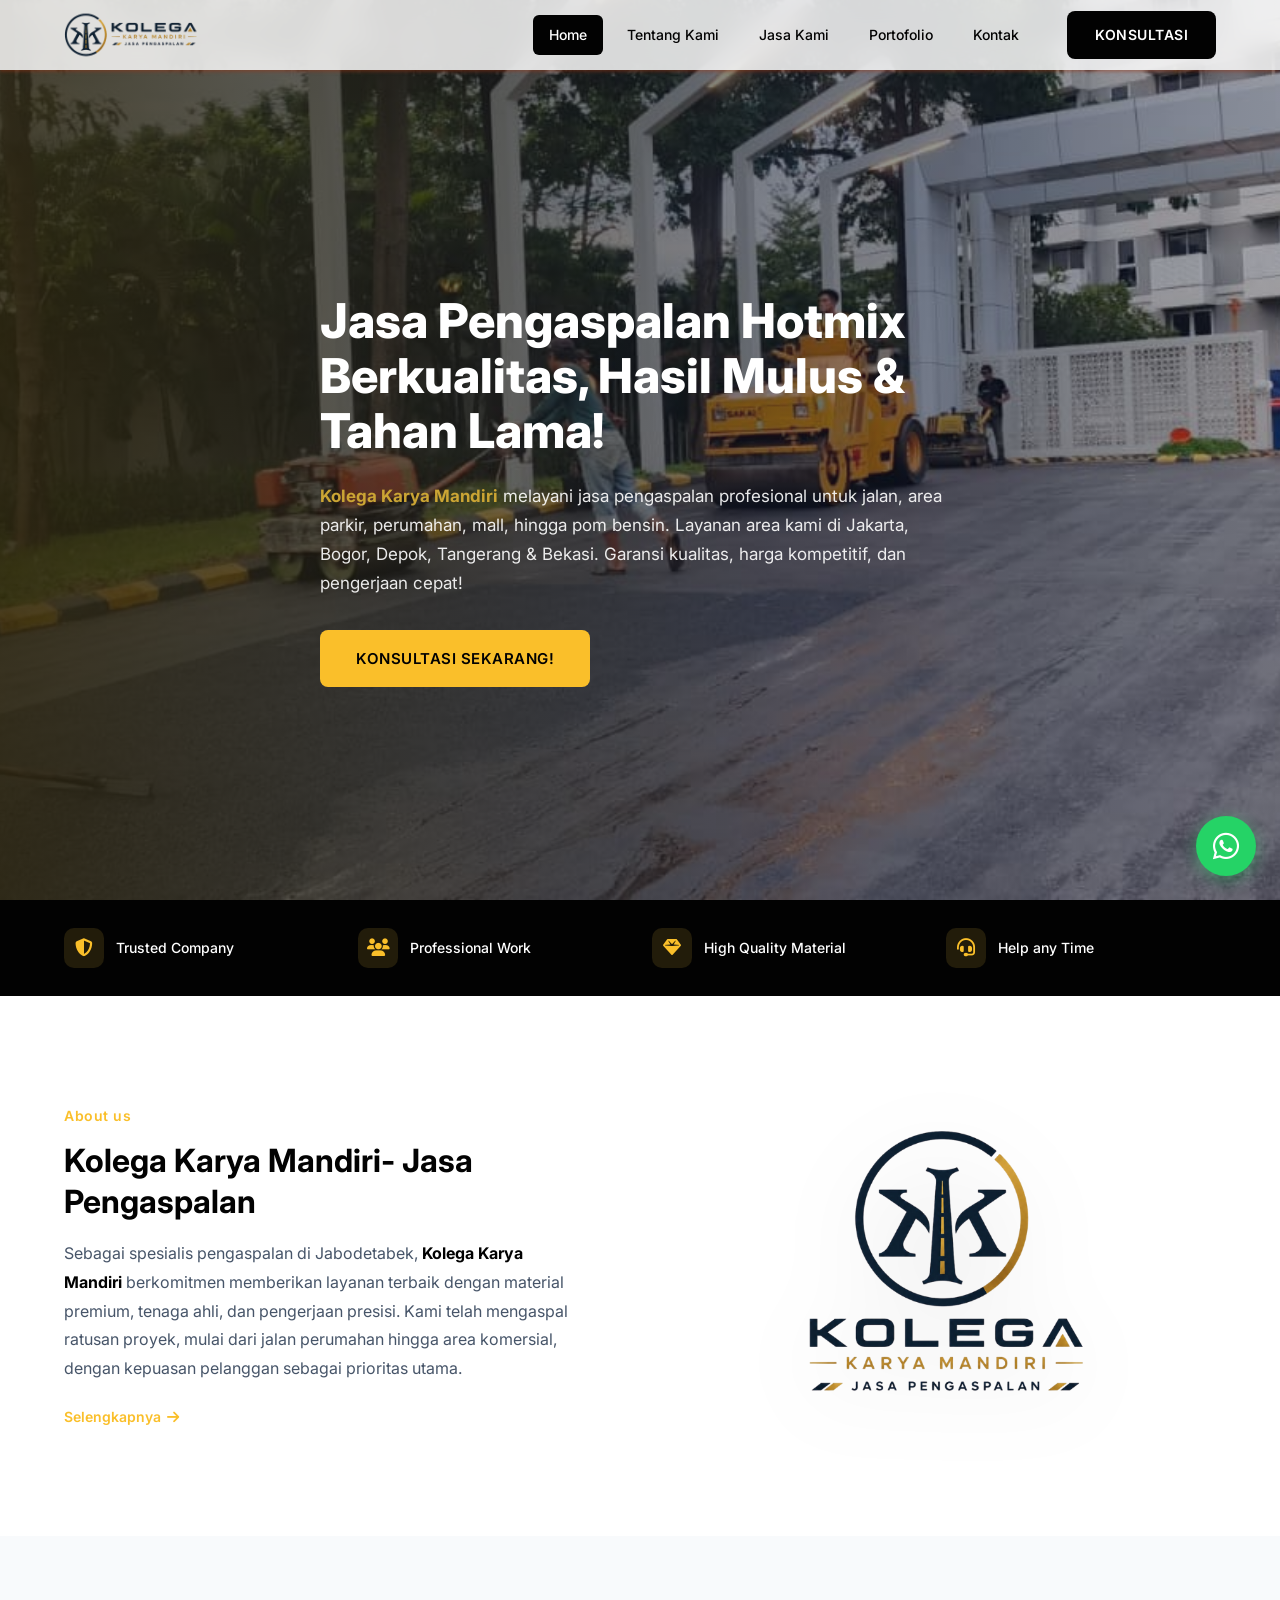
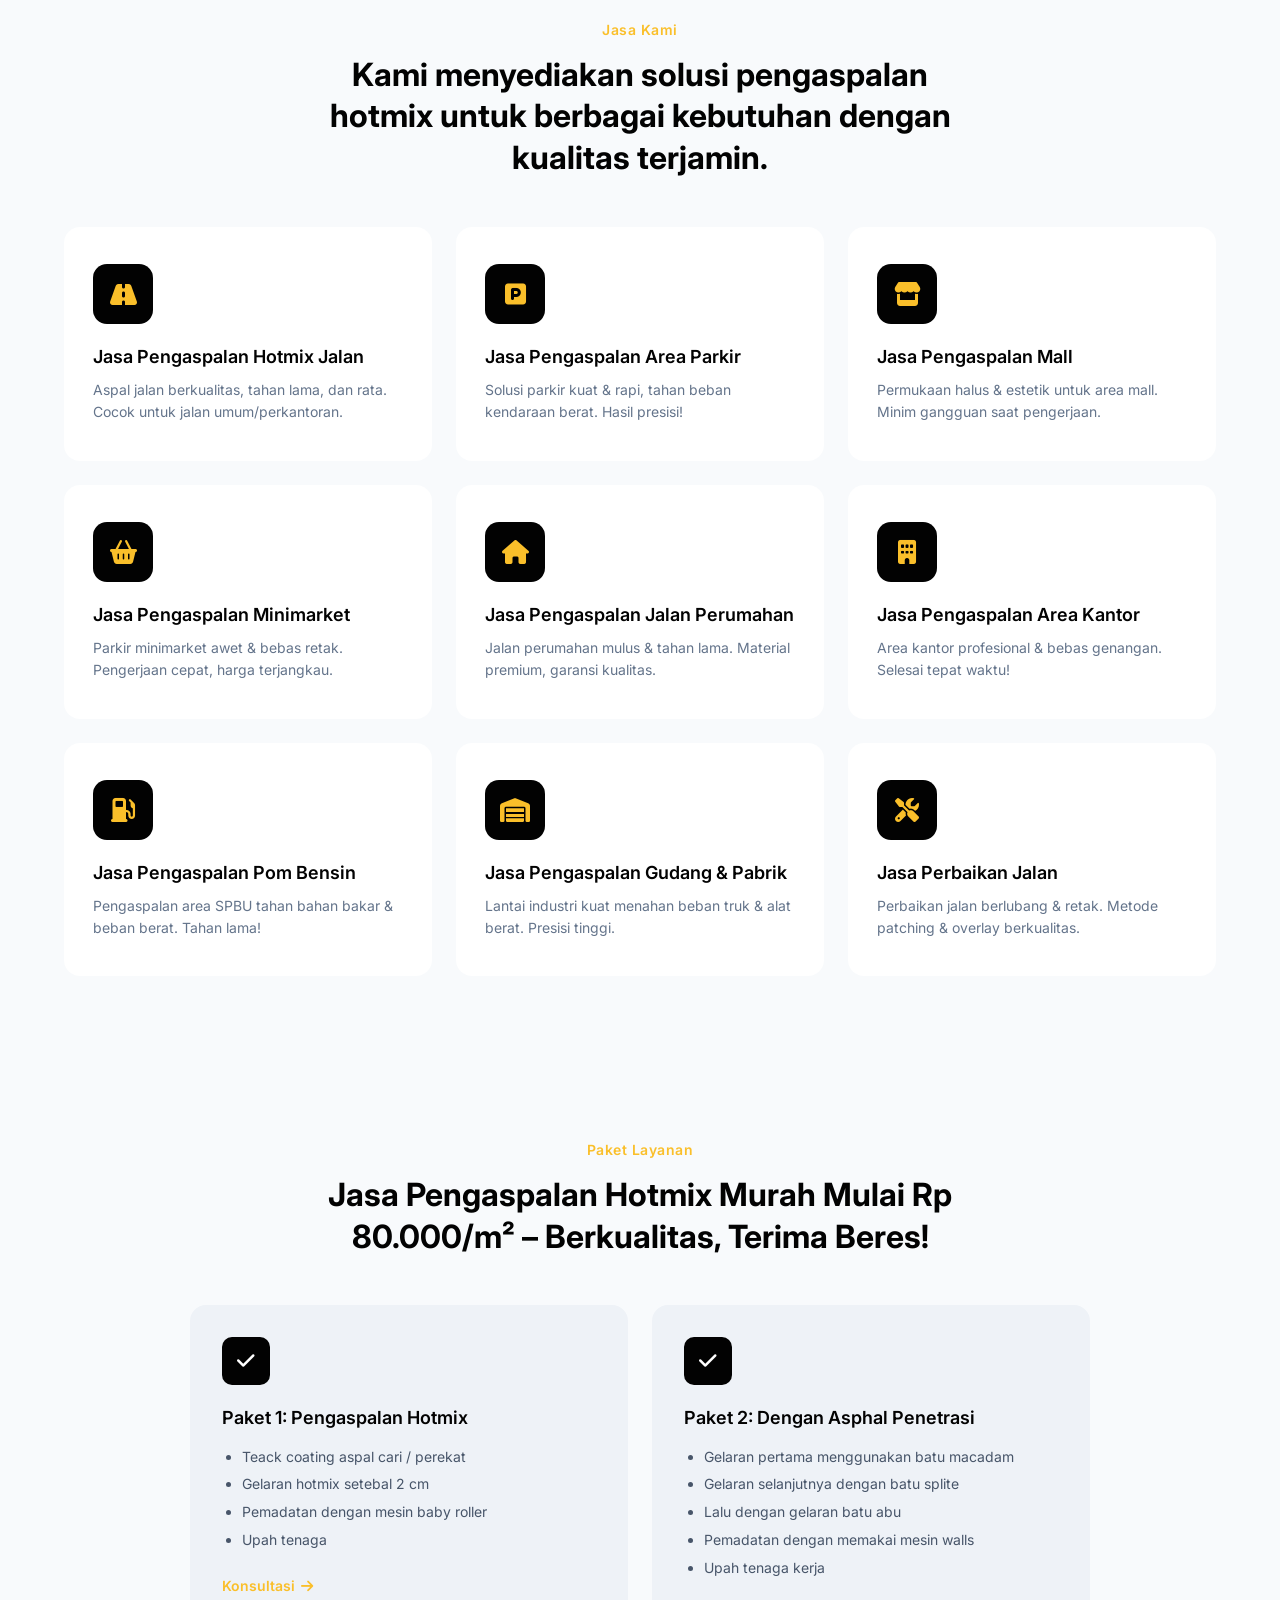
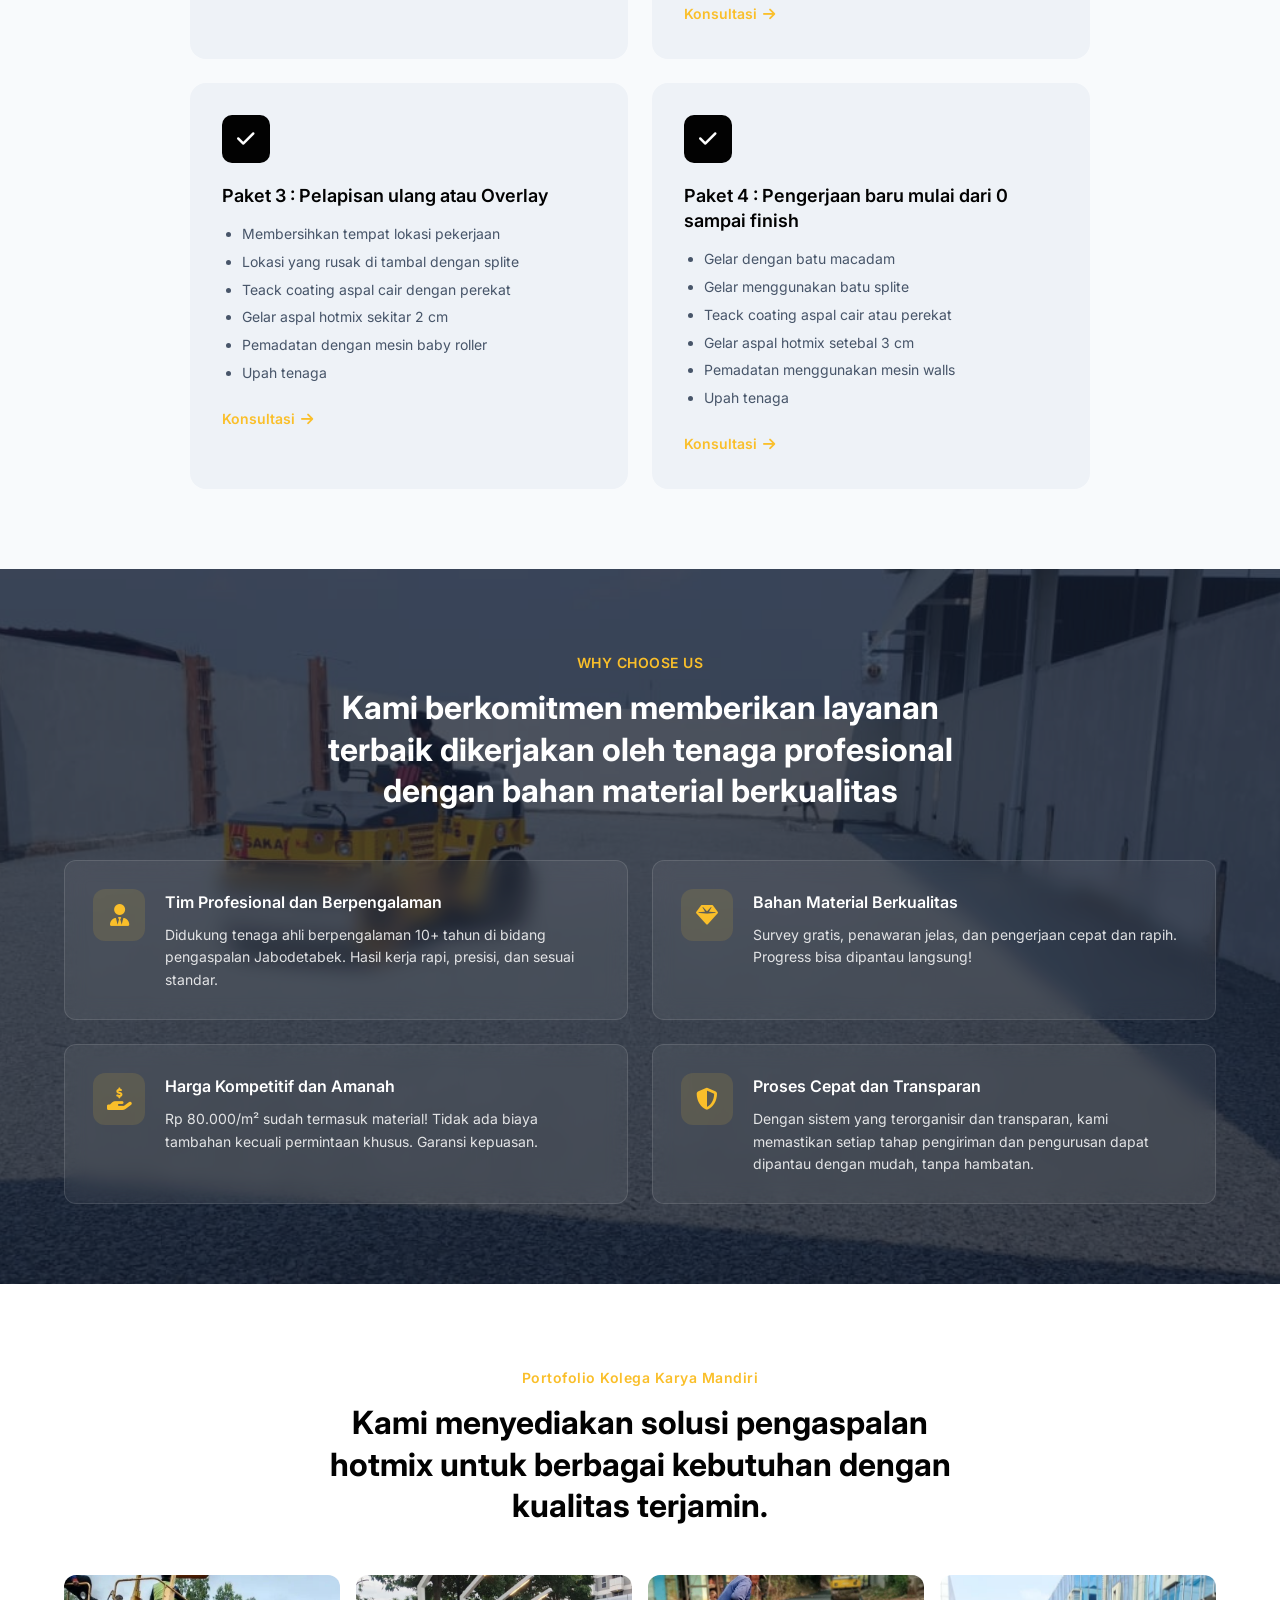
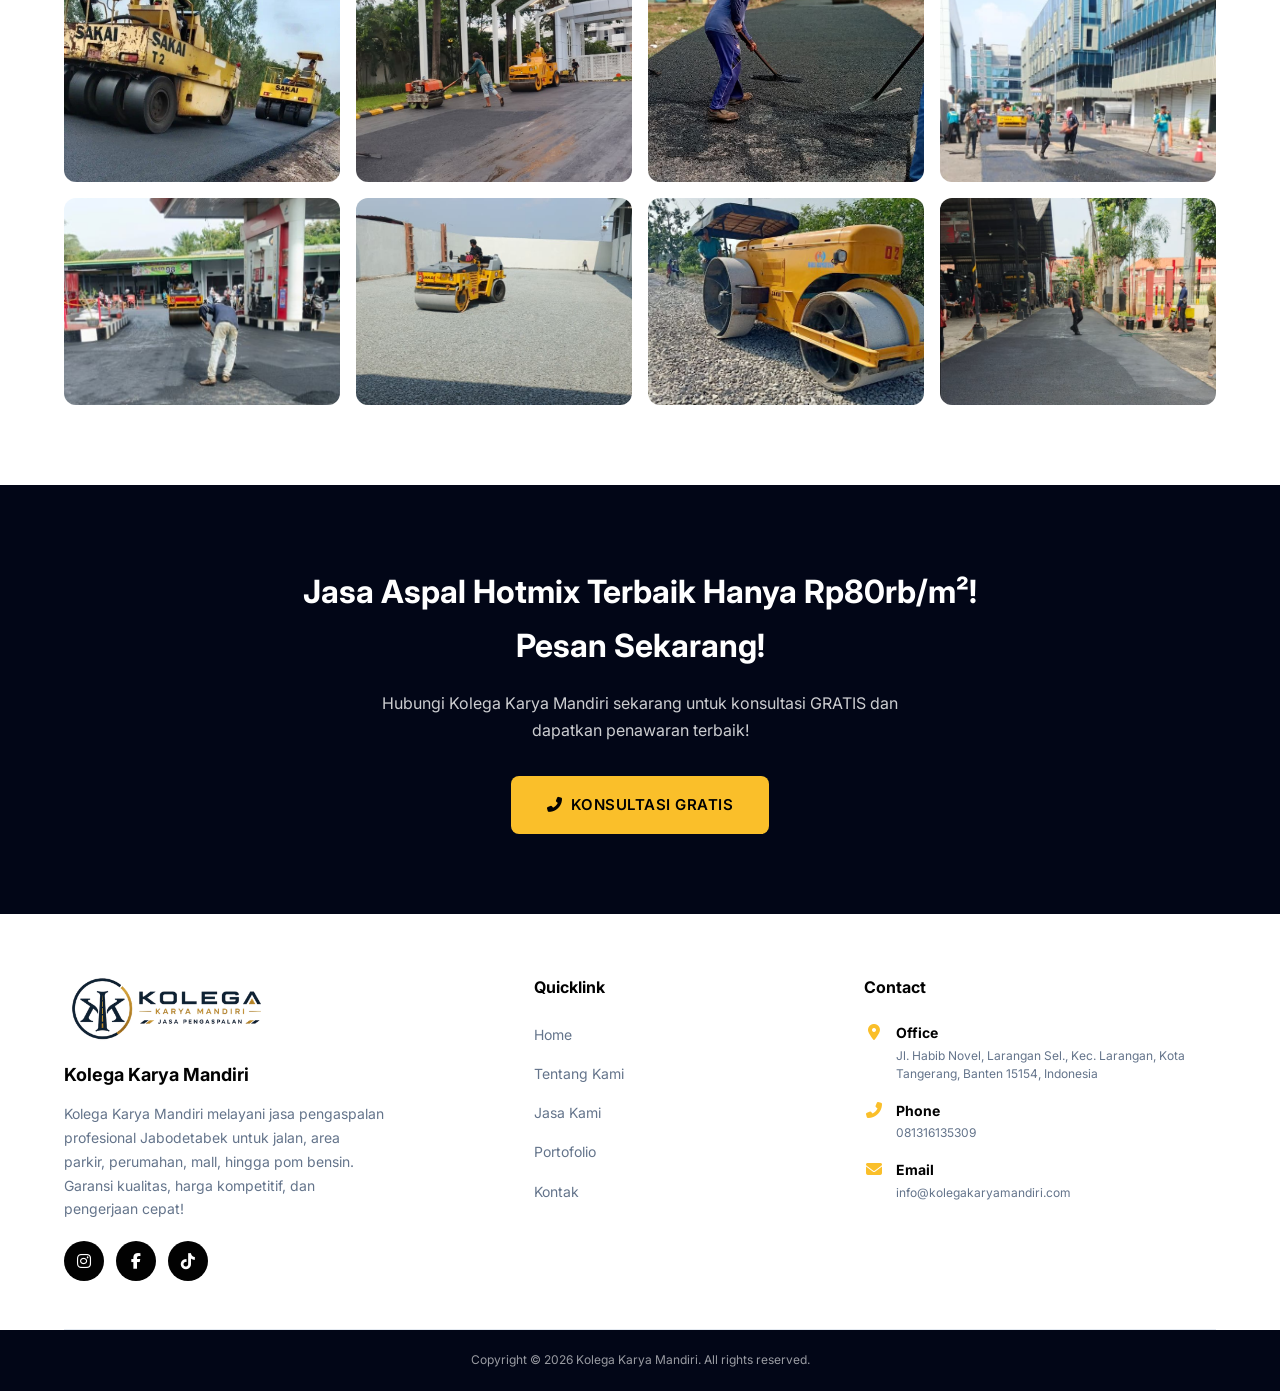
==== index.html @ 6edeeafa "Add files via upload" ====
<!DOCTYPE html>
<html lang="id">
<head>
    <meta charset="UTF-8">
    <meta name="viewport" content="width=device-width, initial-scale=1.0">
    <title>Jasa Pengaspalan Hotmix Profesional | Kolega Karya Mandiri</title>
    <meta name="description" content="Kolega Karya Mandiri - Jasa pengaspalan hotmix profesional untuk jalan, parkir, perumahan, mall. Material berkualitas, harga kompetitif, pengerjaan cepat.">
    <link rel="stylesheet" href="style.css">
    <link rel="preconnect" href="https://fonts.googleapis.com">
    <link rel="preconnect" href="https://fonts.gstatic.com" crossorigin>
    <link href="https://fonts.googleapis.com/css2?family=Inter:wght@300;400;500;600;700;800&display=swap" rel="stylesheet">
    <link rel="stylesheet" href="https://cdnjs.cloudflare.com/ajax/libs/font-awesome/6.5.1/css/all.min.css">
    <link rel="icon" type="image/png" href="LOGO/favikon.png">
</head>
<body>
    <!-- Header / Navbar -->
    <header class="header" id="header">
        <div class="container">
            <a href="#home" class="logo">
                <img src="LOGO/navbar logo.png" alt="Kolega Karya Mandiri Logo">
            </a>
            <nav class="nav" id="nav">
                <ul class="nav-list">
                    <li><a href="#home" class="nav-link active">Home</a></li>
                    <li><a href="#about" class="nav-link">Tentang Kami</a></li>
                    <li><a href="#services" class="nav-link">Jasa Kami</a></li>
                    <li><a href="#portfolio" class="nav-link">Portofolio</a></li>
                    <li><a href="#contact" class="nav-link">Kontak</a></li>
                </ul>
                <a href="https://wa.link/x0e1cx" class="btn btn-primary nav-cta" target="_blank">
                    KONSULTASI
                </a>
            </nav>
            <button class="hamburger" id="hamburger" aria-label="Menu">
                <span></span>
                <span></span>
                <span></span>
            </button>
        </div>
    </header>

    <!-- Hero Section -->
    <section class="hero" id="home">
        <div class="hero-bg">
            <div class="hero-overlay"></div>
        </div>
        <div class="container">
            <div class="hero-content">
                <h1 class="hero-title">Jasa Pengaspalan Hotmix Berkualitas, Hasil Mulus & Tahan Lama!</h1>
                <p class="hero-subtitle">
                    <strong>Kolega Karya Mandiri</strong> melayani jasa pengaspalan profesional untuk jalan, area parkir, perumahan, mall, hingga pom bensin. 
                    Layanan area kami di Jakarta, Bogor, Depok, Tangerang & Bekasi. Garansi kualitas, harga kompetitif, dan pengerjaan cepat!
                </p>
                <a href="https://wa.link/x0e1cx" class="btn btn-gold btn-large" target="_blank">
                    KONSULTASI SEKARANG!
                </a>
            </div>
        </div>
    </section>

    <!-- Trust Bar -->
    <section class="trust-bar">
        <div class="container">
            <div class="trust-grid">
                <div class="trust-item">
                    <div class="trust-icon"><i class="fas fa-shield-alt"></i></div>
                    <span>Trusted Company</span>
                </div>
                <div class="trust-item">
                    <div class="trust-icon"><i class="fas fa-users"></i></div>
                    <span>Professional Work</span>
                </div>
                <div class="trust-item">
                    <div class="trust-icon"><i class="fas fa-gem"></i></div>
                    <span>High Quality Material</span>
                </div>
                <div class="trust-item">
                    <div class="trust-icon"><i class="fas fa-headset"></i></div>
                    <span>Help any Time</span>
                </div>
            </div>
        </div>
    </section>

    <!-- About Section -->
    <section class="about section" id="about">
        <div class="container">
            <div class="about-grid">
                <div class="about-content">
                    <span class="section-subtitle">About us</span>
                    <h2 class="section-title"> Kolega Karya Mandiri- Jasa Pengaspalan</h2>
                    <p class="about-text">
                        Sebagai spesialis pengaspalan di Jabodetabek, <strong>Kolega Karya Mandiri</strong> berkomitmen memberikan layanan terbaik 
                        dengan material premium, tenaga ahli, dan pengerjaan presisi. Kami telah mengaspal ratusan proyek, 
                        mulai dari jalan perumahan hingga area komersial, dengan kepuasan pelanggan sebagai prioritas utama.
                    </p>
                    <a href="#services" class="link-arrow">Selengkapnya <i class="fas fa-arrow-right"></i></a>
                </div>
                <div class="about-image">
                    <img src="LOGO/logo.png" alt="Kolega Karya Mandiri Logo">
                </div>
            </div>
        </div>
    </section>

    <!-- Services Section -->
    <section class="services section" id="services">
        <div class="container">
            <div class="section-header">
                <span class="section-subtitle">Jasa Kami</span>
                <h2 class="section-title">Kami menyediakan solusi pengaspalan hotmix untuk berbagai kebutuhan dengan kualitas terjamin.</h2>
            </div>
            <div class="services-grid">
                <div class="service-card">
                    <div class="service-icon"><i class="fas fa-road"></i></div>
                    <h3>Jasa Pengaspalan Hotmix Jalan</h3>
                    <p>Aspal jalan berkualitas, tahan lama, dan rata. Cocok untuk jalan umum/perkantoran.</p>
                </div>
                <div class="service-card">
                    <div class="service-icon"><i class="fas fa-parking"></i></div>
                    <h3>Jasa Pengaspalan Area Parkir</h3>
                    <p>Solusi parkir kuat & rapi, tahan beban kendaraan berat. Hasil presisi!</p>
                </div>
                <div class="service-card">
                    <div class="service-icon"><i class="fas fa-store"></i></div>
                    <h3>Jasa Pengaspalan Mall</h3>
                    <p>Permukaan halus & estetik untuk area mall. Minim gangguan saat pengerjaan.</p>
                </div>
                <div class="service-card">
                    <div class="service-icon"><i class="fas fa-shopping-basket"></i></div>
                    <h3>Jasa Pengaspalan Minimarket</h3>
                    <p>Parkir minimarket awet & bebas retak. Pengerjaan cepat, harga terjangkau.</p>
                </div>
                <div class="service-card">
                    <div class="service-icon"><i class="fas fa-home"></i></div>
                    <h3>Jasa Pengaspalan Jalan Perumahan</h3>
                    <p>Jalan perumahan mulus & tahan lama. Material premium, garansi kualitas.</p>
                </div>
                <div class="service-card">
                    <div class="service-icon"><i class="fas fa-building"></i></div>
                    <h3>Jasa Pengaspalan Area Kantor</h3>
                    <p>Area kantor profesional & bebas genangan. Selesai tepat waktu!</p>
                </div>
                <div class="service-card">
                    <div class="service-icon"><i class="fas fa-gas-pump"></i></div>
                    <h3>Jasa Pengaspalan Pom Bensin</h3>
                    <p>Pengaspalan area SPBU tahan bahan bakar & beban berat. Tahan lama!</p>
                </div>
                <div class="service-card">
                    <div class="service-icon"><i class="fas fa-warehouse"></i></div>
                    <h3>Jasa Pengaspalan Gudang & Pabrik</h3>
                    <p>Lantai industri kuat menahan beban truk & alat berat. Presisi tinggi.</p>
                </div>
                <div class="service-card">
                    <div class="service-icon"><i class="fas fa-tools"></i></div>
                    <h3>Jasa Perbaikan Jalan</h3>
                    <p>Perbaikan jalan berlubang & retak. Metode patching & overlay berkualitas.</p>
                </div>
            </div>
        </div>
    </section>
    
    <!-- Paket Layanan Section -->
    <section class="paket-layanan section" id="paket-layanan">
        <div class="container">
            <div class="section-header">
                <span class="section-subtitle">Paket Layanan</span>
                <h2 class="section-title">Jasa Pengaspalan Hotmix Murah Mulai Rp 80.000/m² – Berkualitas, Terima Beres!</h2>
            </div>
            <div class="paket-grid">
                <div class="paket-card">
                    <div class="paket-icon"><i class="fas fa-check"></i></div>
                    <h3>Paket 1: Pengaspalan Hotmix</h3>
                    <ul>
                        <li>Teack coating aspal cari / perekat</li>
                        <li>Gelaran hotmix setebal 2 cm</li>
                        <li>Pemadatan dengan mesin baby roller</li>
                        <li>Upah tenaga</li>
                    </ul>
                    <a href="https://wa.link/t6ezku" class="paket-link" target="_blank">
                        Konsultasi <i class="fas fa-arrow-right"></i>
                    </a>
                </div>
                <div class="paket-card">
                    <div class="paket-icon"><i class="fas fa-check"></i></div>
                    <h3>Paket 2: Dengan Asphal Penetrasi</h3>
                    <ul>
                        <li>Gelaran pertama menggunakan batu macadam</li>
                        <li>Gelaran selanjutnya dengan batu splite</li>
                        <li>Lalu dengan gelaran batu abu</li>
                        <li>Pemadatan dengan memakai mesin walls</li>
                        <li>Upah tenaga kerja</li>
                    </ul>
                    <a href="https://wa.link/ortvrx" class="paket-link" target="_blank">
                        Konsultasi <i class="fas fa-arrow-right"></i>
                    </a>
                </div>
                <div class="paket-card">
                    <div class="paket-icon"><i class="fas fa-check"></i></div>
                    <h3>Paket 3 : Pelapisan ulang atau Overlay</h3>
                    <ul>
                        <li>Membersihkan tempat lokasi pekerjaan</li>
                        <li>Lokasi yang rusak di tambal dengan splite</li>
                        <li>Teack coating aspal cair dengan perekat</li>
                        <li>Gelar aspal hotmix sekitar 2 cm</li>
                        <li>Pemadatan dengan mesin baby roller</li>
                        <li>Upah tenaga</li>
                    </ul>
                    <a href="https://wa.link/1j89j2" class="paket-link" target="_blank">
                        Konsultasi <i class="fas fa-arrow-right"></i>
                    </a>
                </div>
                <div class="paket-card">
                    <div class="paket-icon"><i class="fas fa-check"></i></div>
                    <h3>Paket 4 : Pengerjaan baru mulai dari 0 sampai finish</h3>
                    <ul>
                        <li>Gelar dengan batu macadam</li>
                        <li>Gelar menggunakan batu splite</li>
                        <li>Teack coating aspal cair atau perekat</li>
                        <li>Gelar aspal hotmix setebal 3 cm</li>
                        <li>Pemadatan menggunakan mesin walls</li>
                        <li>Upah tenaga</li>
                    </ul>
                    <a href="https://wa.link/ei9uwp" class="paket-link" target="_blank">
                        Konsultasi <i class="fas fa-arrow-right"></i>
                    </a>
                </div>
            </div>
        </div>
    </section>

    <!-- Why Choose Us Section -->
    <section class="why-choose section" id="why-choose">
        <div class="why-choose-bg"></div>
    <div class="why-choose-overlay"></div>
    <div class="container">
            <div class="section-header">
                <span class="section-subtitle">WHY CHOOSE US</span>
                <h2 class="section-title">Kami berkomitmen memberikan layanan terbaik dikerjakan oleh tenaga profesional dengan bahan material berkualitas</h2>
            </div>
            <div class="why-grid">
                <div class="why-card">
                    <div class="why-icon"><i class="fas fa-user-tie"></i></div>
                    <div class="why-content">
                        <h3>Tim Profesional dan Berpengalaman</h3>
                        <p>Didukung tenaga ahli berpengalaman 10+ tahun di bidang pengaspalan Jabodetabek. Hasil kerja rapi, presisi, dan sesuai standar.</p>
                    </div>
                </div>
                <div class="why-card">
                    <div class="why-icon"><i class="fas fa-gem"></i></div>
                    <div class="why-content">
                        <h3>Bahan Material Berkualitas</h3>
                        <p>Survey gratis, penawaran jelas, dan pengerjaan cepat dan rapih. Progress bisa dipantau langsung!</p>
                    </div>
                </div>
                <div class="why-card">
                    <div class="why-icon"><i class="fas fa-hand-holding-usd"></i></div>
                    <div class="why-content">
                        <h3>Harga Kompetitif dan Amanah</h3>
                        <p>Rp 80.000/m² sudah termasuk material! Tidak ada biaya tambahan kecuali permintaan khusus. Garansi kepuasan.</p>
                    </div>
                </div>
                <div class="why-card">
                    <div class="why-icon"><i class="fas fa-shield-alt"></i></div>
                    <div class="why-content">
                        <h3>Proses Cepat dan Transparan</h3>
                        <p>Dengan sistem yang terorganisir dan transparan, kami memastikan setiap tahap pengiriman dan pengurusan dapat dipantau dengan mudah, tanpa hambatan.</p>
                    </div>
                </div>
            </div>
        </div>
    </section>

    <!-- Portfolio Section -->
    <section class="portfolio section" id="portfolio">
        <div class="container">
            <div class="section-header">
                <span class="section-subtitle">Portofolio Kolega Karya Mandiri</span>
                <h2 class="section-title">Kami menyediakan solusi pengaspalan hotmix untuk berbagai kebutuhan dengan kualitas terjamin.</h2>
            </div>
            <div class="portfolio-grid">
                <div class="portfolio-item">
                    <img src="PORTOSOURCE/Pengaspalan Jalan Utama.jpeg" alt="Proyek Pengaspalan 1">
                    <div class="portfolio-overlay">
                        <span>Pengaspalan Jalan Utama</span>
                    </div>
                </div>
                <div class="portfolio-item">
                    <img src="PORTOSOURCE/Area Parkir Komersial.jpeg" alt="Proyek Pengaspalan 2">
                    <div class="portfolio-overlay">
                        <span>Area Parkir Komersial</span>
                    </div>
                </div>
                <div class="portfolio-item">
                    <img src="PORTOSOURCE/Jalan Perumahan.jpeg" alt="Proyek Pengaspalan 3">
                    <div class="portfolio-overlay">
                        <span>Jalan Perumahan</span>
                    </div>
                </div>
                <div class="portfolio-item">
                    <img src="PORTOSOURCE/Proyek Mall.jpeg" alt="Proyek Pengaspalan 4">
                    <div class="portfolio-overlay">
                        <span>Proyek Mall</span>
                    </div>
                </div>
                <div class="portfolio-item">
                    <img src="PORTOSOURCE/Pengaspalan SPBU.jpeg" alt="Proyek Pengaspalan 5">
                    <div class="portfolio-overlay">
                        <span>Pengaspalan SPBU</span>
                    </div>
                </div>
                <div class="portfolio-item">
                    <img src="PORTOSOURCE/Area Industri.jpeg" alt="Proyek Pengaspalan 6">
                    <div class="portfolio-overlay">
                        <span>Area Industri</span>
                    </div>
                </div>
                <div class="portfolio-item">
                    <img src="PORTOSOURCE/Perbaikan Jalan.jpeg" alt="Proyek Pengaspalan 7">
                    <div class="portfolio-overlay">
                        <span>Perbaikan Jalan</span>
                    </div>
                </div>
                <div class="portfolio-item">
                    <img src="PORTOSOURCE/Jalan Komplek Perumahan.png" alt="Proyek Pengaspalan 8">
                    <div class="portfolio-overlay">
                        <span>Jalan Komplek Perumahan</span>
                    </div>
                </div>
            </div>
        </div>
    </section>

    <!-- CTA Section -->
    <section class="cta-section" id="contact">
        <div class="container">
            <h2 class="cta-title">Jasa Aspal Hotmix Terbaik Hanya Rp80rb/m²! Pesan Sekarang!</h2>
            <p class="cta-subtitle">Hubungi Kolega Karya Mandiri sekarang untuk konsultasi GRATIS dan dapatkan penawaran terbaik!</p>
            <a href="https://wa.link/x0e1cx" class="btn btn-gold btn-large" target="_blank">
                <i class="fas fa-phone-alt"></i> Konsultasi Gratis
            </a>
        </div>
    </section>

    <!-- Footer -->
    <footer class="footer">
        <div class="container">
            <div class="footer-grid">
                <div class="footer-brand">
                    <img src="LOGO/footer logo.png" alt="Kolega Karya Mandiri" class="footer-logo">
                    <h4>Kolega Karya Mandiri</h4>
                    <p>Kolega Karya Mandiri melayani jasa pengaspalan profesional Jabodetabek untuk jalan, area parkir, perumahan, mall, hingga pom bensin. Garansi kualitas, harga kompetitif, dan pengerjaan cepat!</p>
                    <div class="social-links">
                        <a href="#" aria-label="Instagram"><i class="fab fa-instagram"></i></a>
                        <a href="#" aria-label="Facebook"><i class="fab fa-facebook-f"></i></a>
                        <a href="#" aria-label="TikTok"><i class="fab fa-tiktok"></i></a>
                    </div>
                </div>
                <div class="footer-links">
                    <h4>Quicklink</h4>
                    <ul>
                        <li><a href="#home">Home</a></li>
                        <li><a href="#about">Tentang Kami</a></li>
                        <li><a href="#services">Jasa Kami</a></li>
                        <li><a href="#portfolio">Portofolio</a></li>
                        <li><a href="#contact">Kontak</a></li>
                    </ul>
                </div>
                <div class="footer-contact">
                    <h4>Contact</h4>
                    <div class="contact-item">
                        <i class="fas fa-map-marker-alt"></i>
                        <div>
                            <strong>Office</strong>
                            <p>Jl. Habib Novel, Larangan Sel., Kec. Larangan, Kota Tangerang, Banten 15154, Indonesia</p>
                        </div>
                    </div>
                    <div class="contact-item">
                        <i class="fas fa-phone-alt"></i>
                        <div>
                            <strong>Phone</strong>
                            <p>081316135309</p>
                        </div>
                    </div>
                    <div class="contact-item">
                        <i class="fas fa-envelope"></i>
                        <div>
                            <strong>Email</strong>
                            <p>info@kolegakaryamandiri.com</p>
                        </div>
                    </div>
                </div>
            </div>
        </div>
        <div class="footer-bottom">
            <div class="container">
                <p>Copyright &copy; 2026 Kolega Karya Mandiri. All rights reserved.</p>
            </div>
        </div>
    </footer>

    <!-- Floating WhatsApp Button -->
    <a href="https://wa.link/x0e1cx" class="wa-float" target="_blank" aria-label="Chat WhatsApp">
        <i class="fab fa-whatsapp"></i>
    </a>

    <!-- Back to Top -->
    <button class="back-to-top" id="backToTop" aria-label="Kembali ke atas">
        <i class="fas fa-chevron-up"></i>
    </button>

    <script src="script.js"></script>
</body>
</html>
---- style.css ----
/* ============================================
   Kolega Karya Mandiri - JASA PENGASPALAN
   Modern Minimalist Website Stylesheet
   ============================================ */

/* CSS Variables */
:root {
    --color-primary: #020202;
    --color-primary-light: #29210a;
    --color-accent: #fabf2a;
    --color-accent-light: #cba534;
    --color-accent-dark: #7a631f;
    --color-white: #ffffff;
    --color-bg-light: #f8fafc;
    --color-bg-card: #f8f9f1;
    --color-text-body: #475569;
    --color-text-muted: #64748b;
    --color-dark-navy: #020617;
    --color-wa: #25D366;
    
    --font-family: 'Inter', -apple-system, BlinkMacSystemFont, 'Segoe UI', sans-serif;
    
    --shadow-sm: 0 1px 2px rgba(0,0,0,0.05);
    --shadow-md: 0 4px 6px -1px rgba(0,0,0,0.1), 0 2px 4px -2px rgba(0,0,0,0.1);
    --shadow-lg: 0 10px 15px -3px rgba(0,0,0,0.1), 0 4px 6px -4px rgba(0,0,0,0.1);
    --shadow-xl: 0 20px 25px -5px rgba(0,0,0,0.1), 0 8px 10px -6px rgba(0,0,0,0.1);
    --shadow-gold: 0 4px 20px rgba(212, 175, 55, 0.3);
    
    --transition: all 0.3s cubic-bezier(0.4, 0, 0.2, 1);
    --transition-slow: all 0.5s cubic-bezier(0.4, 0, 0.2, 1);
    
    --container-max: 1200px;
    --section-padding: 80px;
}

/* Reset & Base */
*, *::before, *::after {
    margin: 0;
    padding: 0;
    box-sizing: border-box;
}

html {
    scroll-behavior: smooth;
    font-size: 16px;
}

body {
    font-family: var(--font-family);
    color: var(--color-text-body);
    line-height: 1.7;
    background: var(--color-white);
    overflow-x: hidden;
}

a {
    text-decoration: none;
    color: inherit;
    transition: var(--transition);
}

ul {
    list-style: none;
}

img {
    max-width: 100%;
    height: auto;
    display: block;
}

/* Container */
.container {
    max-width: var(--container-max);
    margin: 0 auto;
    padding: 0 24px;
}

/* Section Base */
.section {
    padding: var(--section-padding) 0;
}

/* Typography */
.section-subtitle {
    display: inline-block;
    font-size: 14px;
    font-weight: 600;
    color: var(--color-accent);
    text-transform: none;
    margin-bottom: 12px;
    letter-spacing: 0.5px;
}

.section-title {
    font-size: 32px;
    font-weight: 700;
    color: var(--color-primary);
    line-height: 1.3;
    margin-bottom: 16px;
}

.section-header {
    text-align: center;
    max-width: 640px;
    margin: 0 auto 48px;
}

.section-header.light .section-title {
    color: var(--color-primary);
}

/* Buttons */
.btn {
    display: inline-flex;
    align-items: center;
    justify-content: center;
    gap: 8px;
    padding: 12px 28px;
    font-family: var(--font-family);
    font-size: 14px;
    font-weight: 600;
    border-radius: 8px;
    border: none;
    cursor: pointer;
    transition: var(--transition);
    text-transform: uppercase;
    letter-spacing: 0.5px;
}

.btn-primary {
    background: var(--color-primary);
    color: var(--color-white);
}

.btn-primary:hover {
    background: var(--color-accent);
    color: var(--color-primary);
    transform: translateY(-2px);
    box-shadow: var(--shadow-gold);
}

.btn-gold {
    background: var(--color-accent);
    color: var(--color-primary);
}

.btn-gold:hover {
    background: var(--color-accent-light);
    transform: translateY(-3px);
    box-shadow: var(--shadow-gold);
}

.btn-large {
    padding: 16px 36px;
    font-size: 15px;
}

/* Link Arrow */
.link-arrow {
    display: inline-flex;
    align-items: center;
    gap: 6px;
    color: var(--color-accent);
    font-weight: 600;
    font-size: 14px;
}

.link-arrow i {
    transition: var(--transition);
}

.link-arrow:hover i {
    transform: translateX(4px);
}

/* ============================================
   HEADER / NAVBAR
   ============================================ */
.header {
    position: fixed;
    top: 0;
    left: 0;
    width: 100%;
    height: 70px;
    background: rgba(255, 255, 255, 0.83);
    backdrop-filter: blur(12px);
    -webkit-backdrop-filter: blur(12px);
    box-shadow: 0 2px 3px rgba(153, 52, 21, 0.425);
    z-index: 999;
    transition: var(--transition);
}

.header.scrolled {
    box-shadow: var(--shadow-md);
    height: 55px;
}

.header .container {
    display: flex;
    align-items: center;
    justify-content: space-between;
    height: 100%;
}

.logo {
    display: flex;
    align-items: center;
}

.logo img {
    height: 56px;
    width: auto;
    transition: var(--transition);
}

.header.scrolled .logo img {
    height: 50px;
}

.nav {
    display: flex;
    align-items: center;
    gap: 32px;
}

.nav-list {
    display: flex;
    align-items: center;
    gap: 8px;
}

.nav-link {
    display: block;
    padding: 8px 16px;
    font-size: 14px;
    font-weight: 500;
    color: var(--color-primary);
    border-radius: 6px;
    transition: var(--transition);
}

.nav-link:hover,
.nav-link.active {
    color: var(--color-accent);
}

.nav-link.active {
    background: var(--color-primary);
    color: var(--color-white);
}

/* Hamburger */
.hamburger {
    display: none;
    flex-direction: column;
    gap: 5px;
    background: none;
    border: none;
    cursor: pointer;
    padding: 8px;
    z-index: 1001;
}

.hamburger span {
    display: block;
    width: 24px;
    height: 2px;
    background: var(--color-primary);
    border-radius: 2px;
    transition: var(--transition);
}

.hamburger.active span:nth-child(1) {
    transform: rotate(45deg) translate(5px, 5px);
}

.hamburger.active span:nth-child(2) {
    opacity: 0;
}

.hamburger.active span:nth-child(3) {
    transform: rotate(-45deg) translate(5px, -5px);
}

/* ============================================
   HERO SECTION
   ============================================ */
.hero {
    position: relative;
    min-height: 100vh;
    display: flex;
    align-items: center;
    overflow: hidden;
}

.hero-bg {
    position: absolute;
    inset: 0;
    background: url('PORTOSOURCE/BG1.jpeg')center/cover no-repeat;
}

.hero-overlay {
    position: absolute;
    inset: 0;
    background: linear-gradient(90deg, rgba(42, 36, 15, 0.85) 0%, rgba(15, 23, 42, 0.5) 60%, rgba(15, 23, 42, 0.3) 100%);
}

.hero .container {
    position: relative;
    z-index: 2;
}

.hero-content {
    max-width: 640px;
    padding-top: 80px;
}

.hero-title {
    font-size: 48px;
    font-weight: 800;
    color: var(--color-white);
    line-height: 1.15;
    margin-bottom: 24px;
    opacity: 0;
    transform: translateY(30px);
    animation: fadeInUp 0.8s ease forwards 0.3s;
}

.hero-subtitle {
    font-size: 17px;
    color: rgba(255, 255, 255, 0.9);
    line-height: 1.7;
    margin-bottom: 32px;
    opacity: 0;
    transform: translateY(30px);
    animation: fadeInUp 0.8s ease forwards 0.5s;
}

.hero-subtitle strong {
    color: var(--color-accent-light);
}

.hero .btn {
    opacity: 0;
    transform: translateY(30px);
    animation: fadeInUp 0.8s ease forwards 0.7s;
}

/* ============================================
   TRUST BAR
   ============================================ */
.trust-bar {
    background: var(--color-primary);
    padding: 28px 0;
}

.trust-grid {
    display: grid;
    grid-template-columns: repeat(4, 1fr);
    gap: 24px;
    align-items: center;
}

.trust-item {
    display: flex;
    align-items: center;
    gap: 12px;
    color: var(--color-white);
    font-size: 14px;
    font-weight: 500;
}

.trust-icon {
    width: 40px;
    height: 40px;
    display: flex;
    align-items: center;
    justify-content: center;
    background: rgba(212, 175, 55, 0.15);
    border-radius: 10px;
    color: var(--color-accent);
    font-size: 18px;
    flex-shrink: 0;
}

/* ============================================
   ABOUT SECTION
   ============================================ */
.about {
    background: var(--color-white);
}

.about-grid {
    display: grid;
    grid-template-columns: 1fr 1fr;
    gap: 64px;
    align-items: center;
}

.about-content {
    max-width: 520px;
}

.about-text {
    font-size: 16px;
    line-height: 1.8;
    margin-bottom: 20px;
}

.about-text strong {
    color: var(--color-primary);
}

.about-image {
    display: flex;
    justify-content: center;
    align-items: center;
}

.about-image img {
    max-width: 380px;
    width: 100%;
    filter: drop-shadow(0 20px 40px rgba(0,0,0,0.1));
    transition: var(--transition-slow);
}

.about-image img:hover {
    transform: scale(1.03);
}

/* ============================================
   SERVICES SECTION
   ============================================ */
.services {
    background: var(--color-bg-light);
}

.services-grid {
    display: grid;
    grid-template-columns: repeat(3, 1fr);
    gap: 24px;
}

.service-card {
    background: var(--color-white);
    padding: 36px 28px;
    border-radius: 16px;
    transition: var(--transition);
    border: 1px solid transparent;
}

.service-card:hover {
    transform: translateY(-6px);
    box-shadow: var(--shadow-xl);
    border-color: rgba(212, 175, 55, 0.2);
}

.service-icon {
    width: 60px;
    height: 60px;
    background: var(--color-primary);
    border-radius: 14px;
    display: flex;
    align-items: center;
    justify-content: center;
    color: var(--color-accent);
    font-size: 24px;
    margin-bottom: 20px;
    transition: var(--transition);
}

.service-card:hover .service-icon {
    background: var(--color-accent);
    color: var(--color-primary);
}

.service-card h3 {
    font-size: 18px;
    font-weight: 600;
    color: var(--color-primary);
    margin-bottom: 10px;
    line-height: 1.4;
}

.service-card p {
    font-size: 14px;
    color: var(--color-text-muted);
    line-height: 1.6;
}

/* ============================================
   WHY CHOOSE US SECTION
   ============================================ */
   .why-choose {
    position: relative;
    padding: var(--section-padding) 0;
    overflow: hidden;
}

.why-choose-bg {
    position: absolute;
    inset: 0;
    background: url('PORTOSOURCE/BG2.jpeg') center/cover no-repeat;
    z-index: 0;
}

.why-choose-overlay {
    position: absolute;
    inset: 0;
    /* Opacity diturunkan dari 0.911 ke 0.72 agar gambar terlihat */
    background: rgba(15, 23, 42, 0.72);
    z-index: 1;
}

.why-choose .container {
    position: relative;
    z-index: 2;
}

.why-grid {
    display: grid;
    grid-template-columns: repeat(2, 1fr);
    gap: 24px;
}

.why-card {
    display: flex;
    gap: 20px;
    background: rgba(255, 255, 255, 0.06);
    backdrop-filter: blur(10px);
    border: 1px solid rgba(255, 255, 255, 0.12);
    padding: 28px;
    border-radius: 12px;
    transition: var(--transition);
}

.why-card:hover {
    background: rgba(255, 255, 255, 0.1);
    border-color: rgba(212, 175, 55, 0.3);
    transform: translateY(-3px);
}

.why-icon {
    width: 52px;
    height: 52px;
    background: rgba(212, 175, 55, 0.15);
    border-radius: 12px;
    display: flex;
    align-items: center;
    justify-content: center;
    color: var(--color-accent);
    font-size: 22px;
    flex-shrink: 0;
}

/* WARNA TEKS DIUBAH KE PUTIH agar terbaca di atas background gelap */
.why-choose .section-subtitle {
    color: var(--color-accent);
}

.why-choose .section-title {
    color: var(--color-white);
}

.why-content h3 {
    font-size: 16px;
    font-weight: 600;
    color: var(--color-white);  /* sebelumnya: var(--color-primary) */
    margin-bottom: 8px;
}

.why-content p {
    font-size: 14px;
    color: rgba(255, 255, 255, 0.85);  /* sebelumnya: rgb(0, 0, 0) */
    line-height: 1.6;
}
/* ============================================
   PORTFOLIO SECTION
   ============================================ */
.portfolio {
    background: var(--color-white);
}

.portfolio-grid {
    display: grid;
    grid-template-columns: repeat(4, 1fr);
    gap: 16px;
}

.portfolio-item {
    position: relative;
    border-radius: 12px;
    overflow: hidden;
    aspect-ratio: 4/3;
    cursor: pointer;
}

.portfolio-item img {
    width: 100%;
    height: 100%;
    object-fit: cover;
    transition: var(--transition-slow);
}

.portfolio-item:hover img {
    transform: scale(1.08);
}

.portfolio-overlay {
    position: absolute;
    inset: 0;
    background: linear-gradient(to top, rgba(15, 23, 42, 0.85) 0%, transparent 60%);
    display: flex;
    align-items: flex-end;
    padding: 20px;
    opacity: 0;
    transition: var(--transition);
}

.portfolio-item:hover .portfolio-overlay {
    opacity: 1;
}

.portfolio-overlay span {
    color: var(--color-white);
    font-size: 14px;
    font-weight: 600;
    transform: translateY(10px);
    transition: var(--transition);
}

.portfolio-item:hover .portfolio-overlay span {
    transform: translateY(0);
}

/* ============================================
   CTA SECTION
   ============================================ */
.cta-section {
    background: var(--color-dark-navy);
    padding: 80px 0;
    text-align: center;
}

.cta-title {
    font-size: 32px;
    font-weight: 700;
    color: var(--color-white);
    margin-bottom: 16px;
    max-width: 700px;
    margin-left: auto;
    margin-right: auto;
}

.cta-subtitle {
    font-size: 16px;
    color: rgba(255, 255, 255, 0.8);
    margin-bottom: 32px;
    max-width: 560px;
    margin-left: auto;
    margin-right: auto;
}

/* ============================================
   FOOTER
   ============================================ */
.footer {
    background: var(--color-white);
    padding: 60px 0 0;
}

.footer-grid {
    display: grid;
    grid-template-columns: 1.2fr 0.8fr 1fr;
    gap: 48px;
    padding-bottom: 48px;
    border-bottom: 1px solid #e2e8f0;
}

.footer-logo {
    height: 70px;
    width: auto;
    margin-bottom: 16px;
}

.footer-brand h4 {
    font-size: 18px;
    font-weight: 700;
    color: var(--color-primary);
    margin-bottom: 12px;
}

.footer-brand p {
    font-size: 14px;
    color: var(--color-text-muted);
    line-height: 1.7;
    margin-bottom: 20px;
    max-width: 320px;
}

.social-links {
    display: flex;
    gap: 12px;
}

.social-links a {
    width: 40px;
    height: 40px;
    background: var(--color-primary);
    color: var(--color-white);
    border-radius: 50%;
    display: flex;
    align-items: center;
    justify-content: center;
    font-size: 16px;
    transition: var(--transition);
}

.social-links a:hover {
    background: var(--color-accent);
    color: var(--color-primary);
    transform: translateY(-3px);
}

.footer-links h4,
.footer-contact h4 {
    font-size: 16px;
    font-weight: 700;
    color: var(--color-primary);
    margin-bottom: 20px;
}

.footer-links ul {
    display: flex;
    flex-direction: column;
    gap: 12px;
}

.footer-links a {
    font-size: 14px;
    color: var(--color-text-muted);
    transition: var(--transition);
}

.footer-links a:hover {
    color: var(--color-accent);
    padding-left: 4px;
}

.contact-item {
    display: flex;
    align-items: flex-start;
    gap: 12px;
    margin-bottom: 16px;
}

.contact-item i {
    color: var(--color-accent);
    font-size: 16px;
    margin-top: 3px;
    flex-shrink: 0;
    width: 20px;
    text-align: center;
}

.contact-item > div {
    min-width: 0;
    flex: 1;
}

.contact-item strong {
    display: block;
    font-size: 14px;
    color: var(--color-primary);
    margin-bottom: 2px;
    text-align: justify;
}

.contact-item p {
    font-size: 12px;
    color: var(--color-text-muted);
    line-height: 1.5;
    word-break: break-word;
    overflow-wrap: break-word;
}

.footer-bottom {
    background: var(--color-dark-navy);
    padding: 20px 0;
    text-align: center;
}

.footer-bottom p {
    font-size: 12px;
    color: rgba(255, 255, 255, 0.6);
}

/* ============================================
   FLOATING ELEMENTS
   ============================================ */
.wa-float {
    position: fixed;
    bottom: 24px;
    right: 24px;
    width: 60px;
    height: 60px;
    background: var(--color-wa);
    color: var(--color-white);
    border-radius: 50%;
    display: flex;
    align-items: center;
    justify-content: center;
    font-size: 30px;
    box-shadow: 0 4px 16px rgba(37, 211, 102, 0.4);
    z-index: 998;
    transition: var(--transition);
    animation: waPulse 2s infinite;
}

.wa-float:hover {
    transform: scale(1.1);
    box-shadow: 0 6px 24px rgba(37, 211, 102, 0.5);
}

.back-to-top {
    position: fixed;
    bottom: 100px;
    right: 24px;
    width: 48px;
    height: 48px;
    background: var(--color-accent);
    color: var(--color-primary);
    border: none;
    border-radius: 50%;
    display: flex;
    align-items: center;
    justify-content: center;
    font-size: 18px;
    cursor: pointer;
    opacity: 0;
    visibility: hidden;
    transform: translateY(20px);
    transition: var(--transition);
    z-index: 997;
    box-shadow: var(--shadow-md);
}

.back-to-top.visible {
    opacity: 1;
    visibility: visible;
    transform: translateY(0);
}

.back-to-top:hover {
    background: var(--color-accent-light);
    transform: translateY(-3px);
}

/* ============================================
   ANIMATIONS
   ============================================ */
@keyframes fadeInUp {
    from {
        opacity: 0;
        transform: translateY(30px);
    }
    to {
        opacity: 1;
        transform: translateY(0);
    }
}

@keyframes waPulse {
    0%, 100% {
        box-shadow: 0 4px 16px rgba(37, 211, 102, 0.4);
    }
    50% {
        box-shadow: 0 4px 24px rgba(37, 211, 102, 0.6);
    }
}

/* Scroll Reveal */
.reveal {
    opacity: 0;
    transform: translateY(40px);
    transition: all 0.8s cubic-bezier(0.4, 0, 0.2, 1);
}

.reveal.active {
    opacity: 1;
    transform: translateY(0);
}

.reveal-delay-1 { transition-delay: 0.1s; }
.reveal-delay-2 { transition-delay: 0.2s; }
.reveal-delay-3 { transition-delay: 0.3s; }
.reveal-delay-4 { transition-delay: 0.4s; }

/* ============================================
   PAKET LAYANAN SECTION
   ============================================ */
   .paket-layanan {
    background: var(--color-bg-light);
}

.paket-grid {
    display: grid;
    grid-template-columns: repeat(2, 1fr);
    gap: 24px;
    max-width: 900px;
    margin: 0 auto;
}

.paket-card {
    background: #eef2f7;
    padding: 32px;
    border-radius: 16px;
    transition: var(--transition);
}

.paket-card:hover {
    transform: translateY(-4px);
    box-shadow: var(--shadow-lg);
}

.paket-icon {
    width: 48px;
    height: 48px;
    background: var(--color-primary);
    border-radius: 10px;
    display: flex;
    align-items: center;
    justify-content: center;
    color: var(--color-white);
    font-size: 20px;
    margin-bottom: 20px;
}

.paket-card h3 {
    font-size: 18px;
    font-weight: 600;
    color: var(--color-primary);
    margin-bottom: 14px;
    line-height: 1.4;
}

.paket-card ul {
    list-style: disc;
    padding-left: 20px;
    margin-bottom: 20px;
}

.paket-card ul li {
    font-size: 14px;
    color: var(--color-text-body);
    line-height: 1.7;
    margin-bottom: 4px;
}

.paket-link {
    display: inline-flex;
    align-items: center;
    gap: 6px;
    color: var(--color-accent);
    font-weight: 600;
    font-size: 14px;
    transition: var(--transition);
}

.paket-link i {
    transition: var(--transition);
}

.paket-link:hover i {
    transform: translateX(4px);
}

/* Dark Mode Override untuk Paket Layanan */
body.dark-mode .paket-layanan {
    background: #0f172a;
}

body.dark-mode .paket-card {
    background: #1e293b;
}

body.dark-mode .paket-card h3 {
    color: #f1f5f9;
}

body.dark-mode .paket-card ul li {
    color: #94a3b8;
}

/* Responsive */
@media (max-width: 768px) {
    .paket-grid {
        grid-template-columns: 1fr;
    }
}

/* ============================================
   RESPONSIVE DESIGN
   ============================================ */
@media (max-width: 1024px) {
    .portfolio-grid {
        grid-template-columns: repeat(3, 1fr);
    }
    
    .about-grid {
        gap: 40px;
    }
}

@media (max-width: 768px) {
    :root {
        --section-padding: 60px;
    }
    
    .section-title {
        font-size: 26px;
    }
    
    .hamburger {
        display: flex;
    }
    
    .nav {
        position: fixed;
        top: 0;
        right: -100%;
        width: 80%;
        max-width: 320px;
        height: 100vh;
        background: var(--color-white);
        flex-direction: column;
        padding: 100px 32px 32px;
        gap: 16px;
        box-shadow: -10px 0 40px rgba(0,0,0,0.1);
        transition: var(--transition-slow);
        z-index: 1000;
    }
    
    .nav.active {
        right: 0;
    }
    
    .nav-list {
        flex-direction: column;
        width: 100%;
        gap: 4px;
    }
    
    .nav-link {
        width: 100%;
        padding: 12px 16px;
        font-size: 16px;
    }
    
    .nav-cta {
        width: 100%;
        margin-top: 8px;
    }
    
    .hero-title {
        font-size: 34px;
    }
    
    .hero-subtitle {
        font-size: 15px;
    }
    
    .trust-grid {
        grid-template-columns: repeat(2, 1fr);
        gap: 16px;
    }
    
    .about-grid {
        grid-template-columns: 1fr;
        text-align: center;
    }
    
    .about-content {
        max-width: 100%;
        order: 2;
    }
    
    .about-image {
        order: 1;
    }
    
    .about-image img {
        max-width: 280px;
    }
    
    .services-grid {
        grid-template-columns: 1fr;
    }
    
    .why-grid {
        grid-template-columns: 1fr;
    }
    
    .portfolio-grid {
        grid-template-columns: repeat(2, 1fr);
    }
    
    .footer-grid {
        grid-template-columns: 1fr;
        gap: 40px;
        text-align: center;
    }
    
    .footer-brand {
        display: flex;
        flex-direction: column;
        align-items: center;
    }
    
    .footer-logo {
        margin: 0 auto 16px;
    }
    
    .footer-brand p {
        max-width: 100%;
    }
    
    .social-links {
        justify-content: center;
    }
    
    .footer-contact {
        display: flex;
        flex-direction: column;
        align-items: center;
        width: 100%;
    }
    
    .contact-item {
        justify-content: flex-start;
        align-items: flex-start;
        text-align: left;
        width: 100%;
        max-width: 400px;
    }
    
    .footer-contact {
        display: flex;
        flex-direction: column;
        align-items: center;
        width: 100%;
    }
    
    .footer-contact h4 {
        text-align: center;
        width: 100%;
    }
    
    .cta-title {
        font-size: 24px;
    }
}

@media (max-width: 480px) {
    .hero-title {
        font-size: 28px;
    }
    
    .trust-grid {
        grid-template-columns: 1fr;
    }
    
    .portfolio-grid {
        grid-template-columns: 1fr;
    }
    
    .why-card {
        flex-direction: column;
        text-align: center;
    }
    
    .btn-large {
        padding: 14px 28px;
        font-size: 14px;
        width: 100%;
    }
}

/* ============================================
   FOOTER RESPONSIVE FIXES
   ============================================ */

/* Tablet (768px - 1024px): 2-column footer layout */
@media (min-width: 769px) and (max-width: 1024px) {
    .footer-grid {
        grid-template-columns: 1fr 1fr;
        gap: 40px;
    }
    
    .footer-brand {
        grid-column: 1 / -1;
        text-align: center;
        display: flex;
        flex-direction: column;
        align-items: center;
    }
    
    .footer-logo {
        margin: 0 auto 16px;
    }
    
    .footer-brand p {
        max-width: 500px;
        margin-left: auto;
        margin-right: auto;
    }
    
    .social-links {
        justify-content: center;
    }
    
    .footer-contact {
        text-align: left;
    }
}

/* Small mobile (<= 480px) */
@media (max-width: 480px) {
    .contact-item {
        gap: 10px;
        margin-bottom: 14px;
        max-width: 100%;
    }
    
    .contact-item i {
        font-size: 14px;
        width: 18px;
    }
    
    .contact-item strong {
        font-size: 13px;
    }
    
    .contact-item p {
        font-size: 13px;
        line-height: 1.45;
    }
    
    .footer-links h4,
    .footer-contact h4 {
        font-size: 15px;
        margin-bottom: 16px;
    }
    
    .footer-grid {
        gap: 32px;
        padding-bottom: 32px;
    }
}

/* Extra small mobile (<= 360px) */
@media (max-width: 360px) {
    .contact-item {
        gap: 8px;
    }
    
    .contact-item i {
        margin-top: 2px;
    }
    
    .contact-item p {
        font-size: 12px;
    }
}

/* ============================================
   FOOTER CONTACT RESPONSIVE FIXES
   ============================================ */

/* Tablet (768px - 1024px): 2-column footer layout */
@media (min-width: 769px) and (max-width: 1024px) {
    .footer-grid {
        grid-template-columns: 1fr 1fr;
        gap: 40px;
    }
    
    .footer-brand {
        grid-column: 1 / -1;
        text-align: center;
    }
    
    .footer-brand p {
        max-width: 500px;
        margin-left: auto;
        margin-right: auto;
    }
    
    .social-links {
        justify-content: center;
    }
    
    .footer-contact {
        text-align: left;
    }
}

/* Mobile landscape (481px - 768px) */
@media (min-width: 481px) and (max-width: 768px) {
    .contact-item {
        max-width: 320px;
    }
}

/* Small mobile (<= 480px) */
@media (max-width: 480px) {
    .contact-item {
        gap: 10px;
        margin-bottom: 14px;
    }
    
    .contact-item i {
        font-size: 14px;
        width: 18px;
    }
    
    .contact-item strong {
        font-size: 13px;
    }
    
    .contact-item p {
        font-size: 13px;
        line-height: 1.45;
    }
    
    .footer-links h4,
    .footer-contact h4 {
        font-size: 15px;
        margin-bottom: 16px;
    }
    
    .footer-grid {
        gap: 32px;
        padding-bottom: 32px;
    }
}

/* Extra small mobile (<= 360px) */
@media (max-width: 360px) {
    .contact-item {
        gap: 8px;
    }
    
    .contact-item i {
        margin-top: 2px;
    }
    
    .contact-item p {
        font-size: 12px;
    }
}
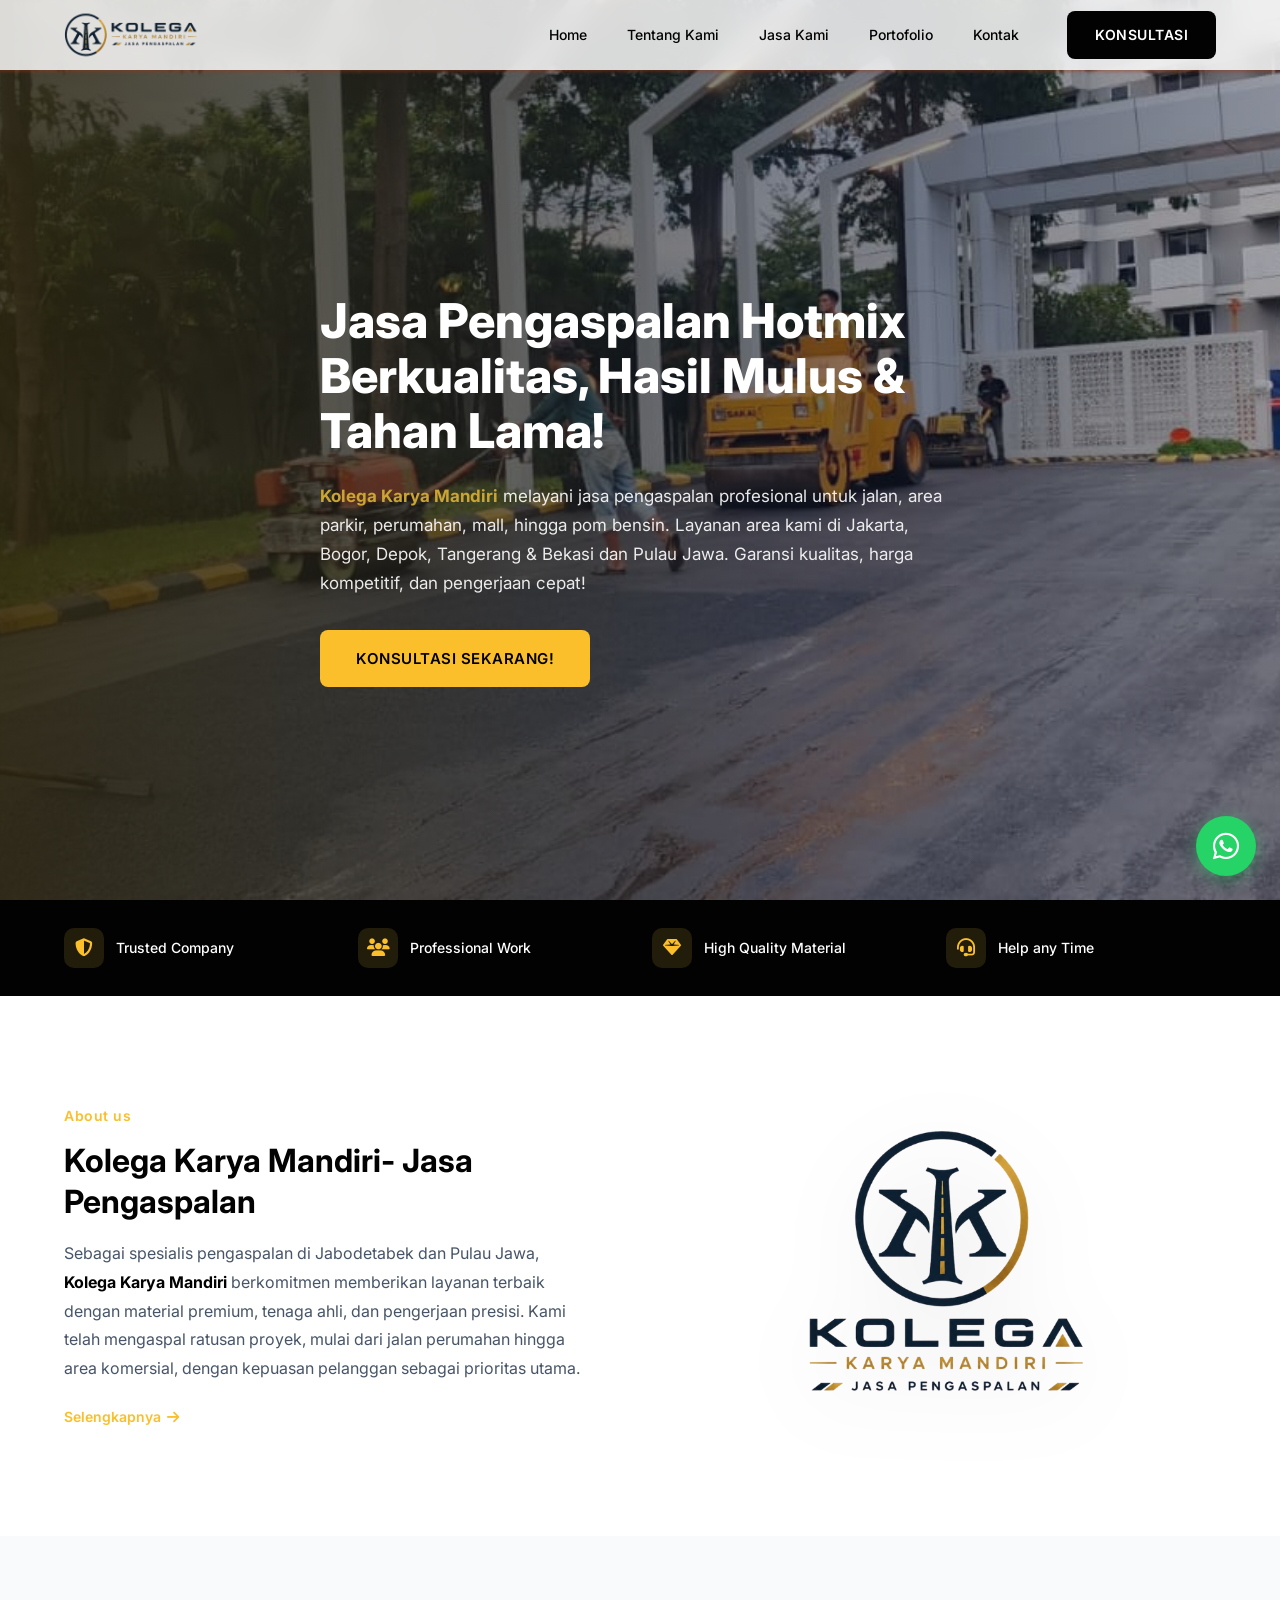
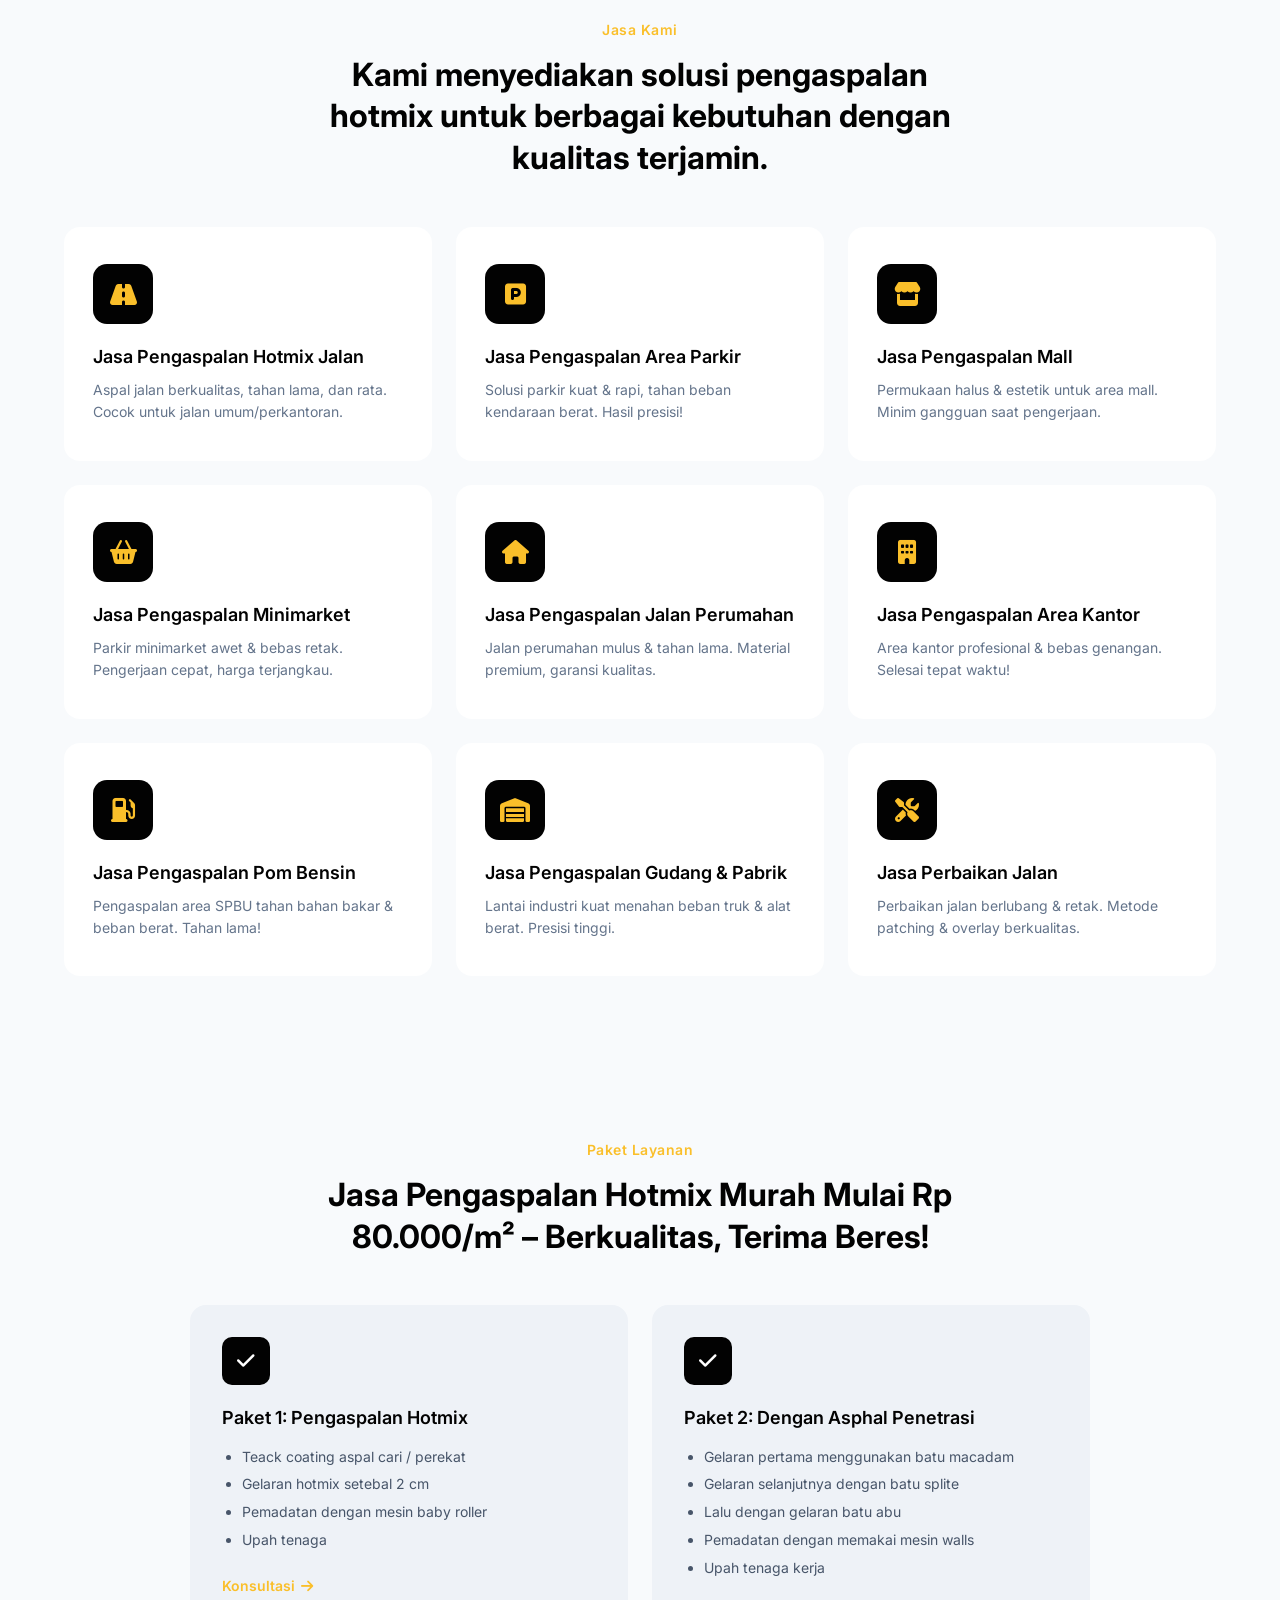
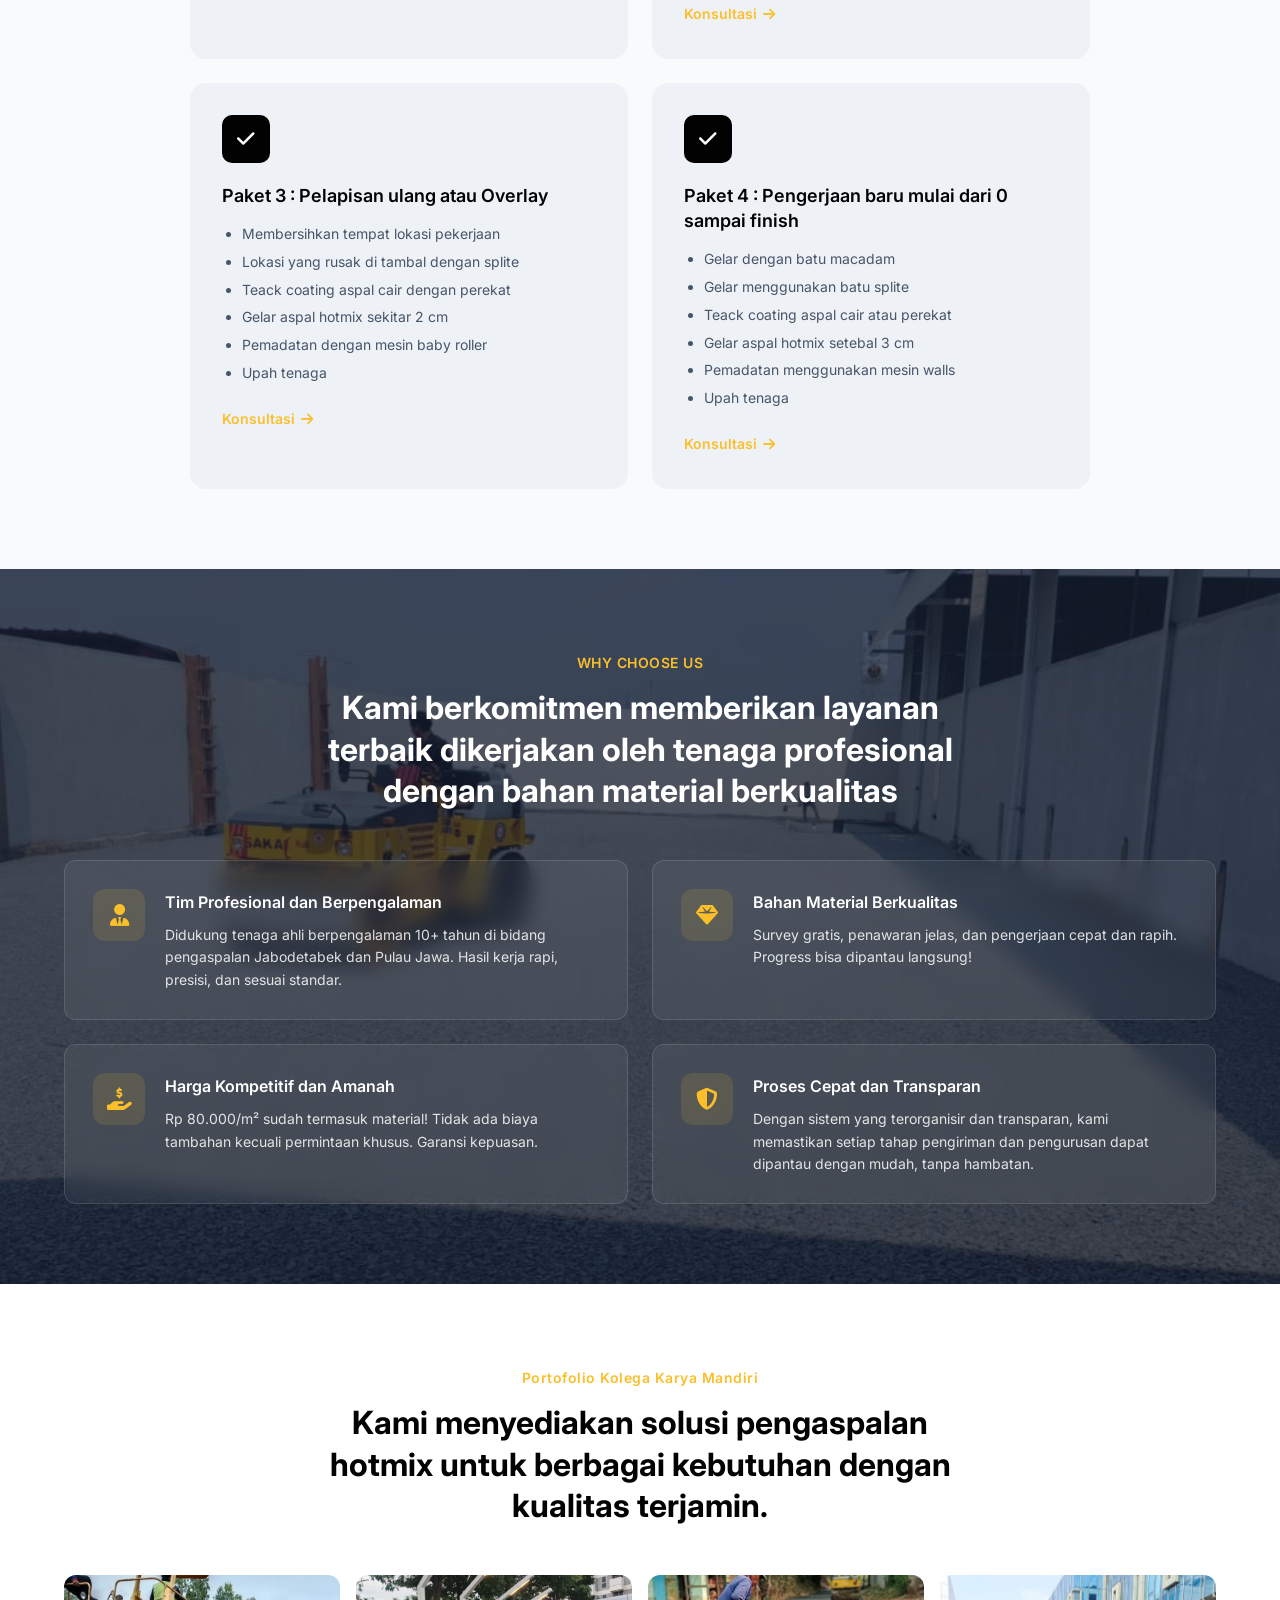
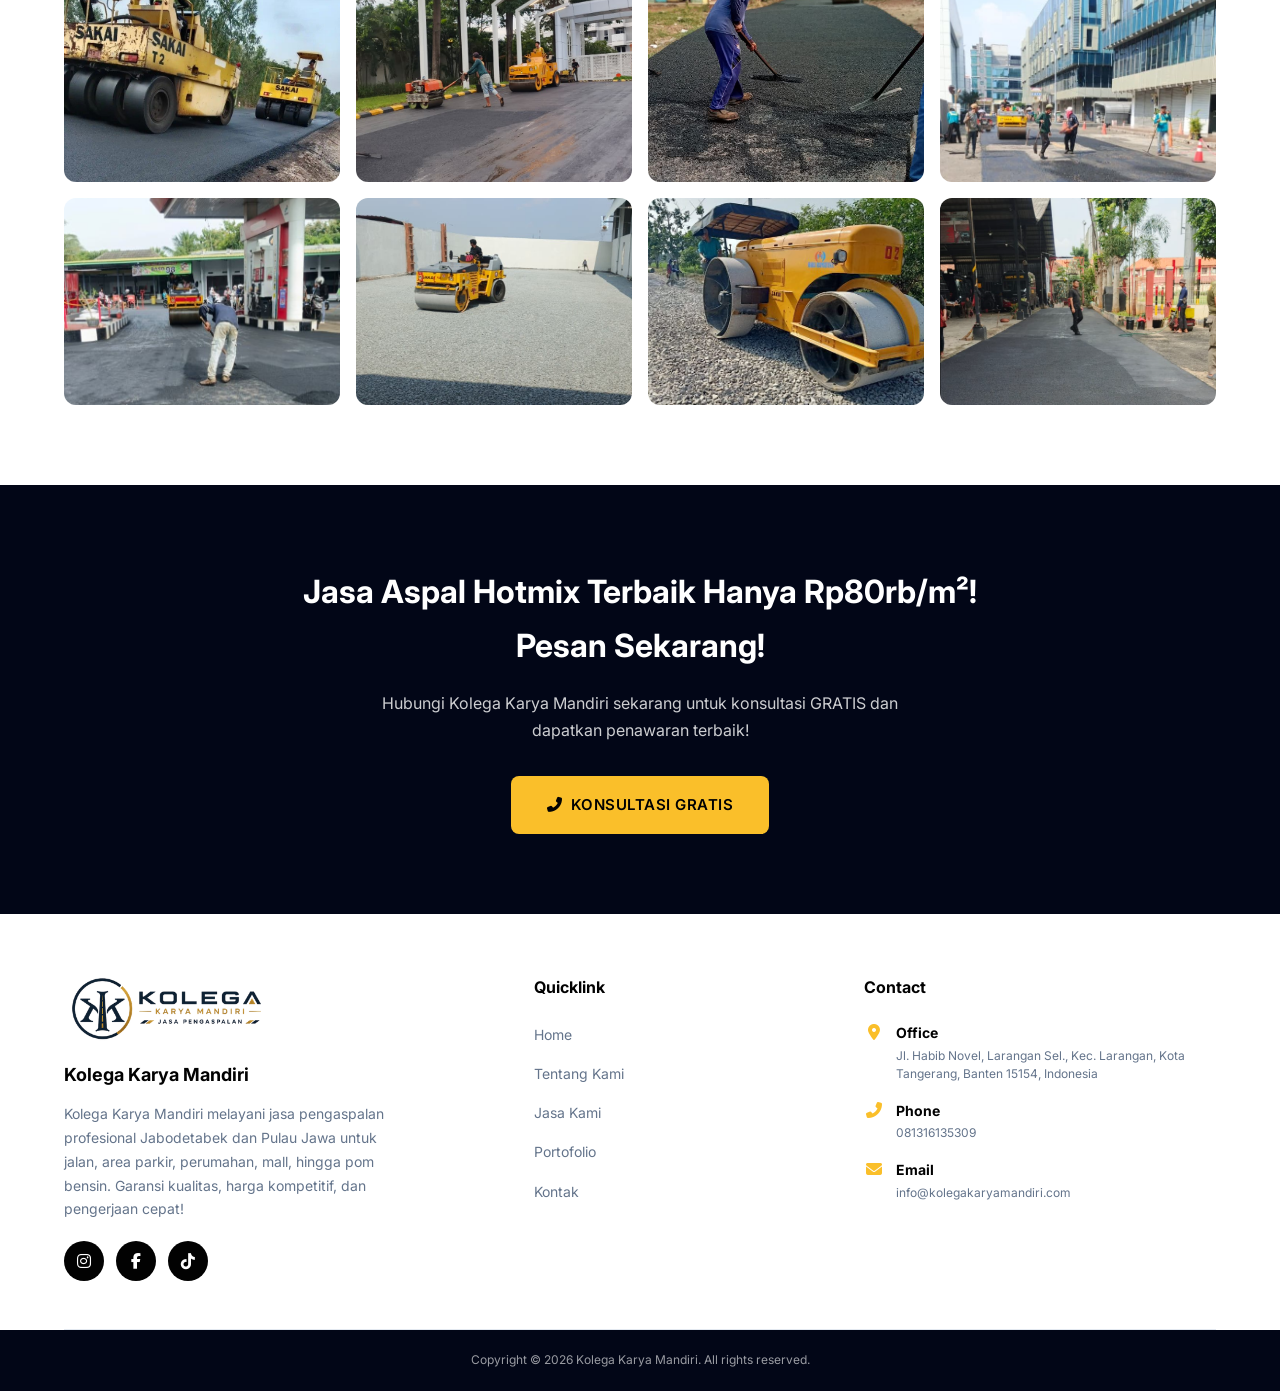
==== commit 11bf749c: "Add files via upload" ====
--- a/index.html
+++ b/index.html
@@ -5,27 +5,27 @@
     <meta name="viewport" content="width=device-width, initial-scale=1.0">
     <title>Jasa Pengaspalan Hotmix Profesional | Kolega Karya Mandiri</title>
     <meta name="description" content="Kolega Karya Mandiri - Jasa pengaspalan hotmix profesional untuk jalan, parkir, perumahan, mall. Material berkualitas, harga kompetitif, pengerjaan cepat.">
-    <link rel="stylesheet" href="style.css">
+    <link rel="stylesheet" href="/asset/css/style.css">
     <link rel="preconnect" href="https://fonts.googleapis.com">
     <link rel="preconnect" href="https://fonts.gstatic.com" crossorigin>
     <link href="https://fonts.googleapis.com/css2?family=Inter:wght@300;400;500;600;700;800&display=swap" rel="stylesheet">
     <link rel="stylesheet" href="https://cdnjs.cloudflare.com/ajax/libs/font-awesome/6.5.1/css/all.min.css">
-    <link rel="icon" type="image/png" href="LOGO/favikon.png">
+    <link rel="icon" type="image/png" href="/asset/images/logo/favikon.png">
 </head>
 <body>
     <!-- Header / Navbar -->
     <header class="header" id="header">
         <div class="container">
             <a href="#home" class="logo">
-                <img src="LOGO/navbar logo.png" alt="Kolega Karya Mandiri Logo">
+                <img src="/asset/images/logo/navbar logo.png" alt="Kolega Karya Mandiri Logo">
             </a>
             <nav class="nav" id="nav">
                 <ul class="nav-list">
                     <li><a href="#home" class="nav-link active">Home</a></li>
-                    <li><a href="#about" class="nav-link">Tentang Kami</a></li>
-                    <li><a href="#services" class="nav-link">Jasa Kami</a></li>
-                    <li><a href="#portfolio" class="nav-link">Portofolio</a></li>
-                    <li><a href="#contact" class="nav-link">Kontak</a></li>
+                    <li><a href="/pages/about.html" class="nav-link">Tentang Kami</a></li>
+                    <li><a href="/pages/services.html" class="nav-link">Jasa Kami</a></li>
+                    <li><a href="/pages/portfolio.html" class="nav-link">Portofolio</a></li>
+                    <li><a href="/pages/contact.html" class="nav-link">Kontak</a></li>
                 </ul>
                 <a href="https://wa.link/x0e1cx" class="btn btn-primary nav-cta" target="_blank">
                     KONSULTASI
@@ -49,7 +49,7 @@
                 <h1 class="hero-title">Jasa Pengaspalan Hotmix Berkualitas, Hasil Mulus & Tahan Lama!</h1>
                 <p class="hero-subtitle">
                     <strong>Kolega Karya Mandiri</strong> melayani jasa pengaspalan profesional untuk jalan, area parkir, perumahan, mall, hingga pom bensin. 
-                    Layanan area kami di Jakarta, Bogor, Depok, Tangerang & Bekasi. Garansi kualitas, harga kompetitif, dan pengerjaan cepat!
+                    Layanan area kami di Jakarta, Bogor, Depok, Tangerang & Bekasi dan Pulau Jawa. Garansi kualitas, harga kompetitif, dan pengerjaan cepat!
                 </p>
                 <a href="https://wa.link/x0e1cx" class="btn btn-gold btn-large" target="_blank">
                     KONSULTASI SEKARANG!
@@ -90,14 +90,14 @@
                     <span class="section-subtitle">About us</span>
                     <h2 class="section-title"> Kolega Karya Mandiri- Jasa Pengaspalan</h2>
                     <p class="about-text">
-                        Sebagai spesialis pengaspalan di Jabodetabek, <strong>Kolega Karya Mandiri</strong> berkomitmen memberikan layanan terbaik 
+                        Sebagai spesialis pengaspalan di Jabodetabek dan Pulau Jawa, <strong>Kolega Karya Mandiri</strong> berkomitmen memberikan layanan terbaik 
                         dengan material premium, tenaga ahli, dan pengerjaan presisi. Kami telah mengaspal ratusan proyek, 
                         mulai dari jalan perumahan hingga area komersial, dengan kepuasan pelanggan sebagai prioritas utama.
                     </p>
                     <a href="#services" class="link-arrow">Selengkapnya <i class="fas fa-arrow-right"></i></a>
                 </div>
                 <div class="about-image">
-                    <img src="LOGO/logo.png" alt="Kolega Karya Mandiri Logo">
+                    <img src="/asset/images/logo/logo.png" alt="Kolega Karya Mandiri Logo">
                 </div>
             </div>
         </div>
@@ -243,7 +243,7 @@
                     <div class="why-icon"><i class="fas fa-user-tie"></i></div>
                     <div class="why-content">
                         <h3>Tim Profesional dan Berpengalaman</h3>
-                        <p>Didukung tenaga ahli berpengalaman 10+ tahun di bidang pengaspalan Jabodetabek. Hasil kerja rapi, presisi, dan sesuai standar.</p>
+                        <p>Didukung tenaga ahli berpengalaman 10+ tahun di bidang pengaspalan Jabodetabek dan Pulau Jawa. Hasil kerja rapi, presisi, dan sesuai standar.</p>
                     </div>
                 </div>
                 <div class="why-card">
@@ -280,49 +280,49 @@
             </div>
             <div class="portfolio-grid">
                 <div class="portfolio-item">
-                    <img src="PORTOSOURCE/Pengaspalan Jalan Utama.jpeg" alt="Proyek Pengaspalan 1">
+                    <img src="/asset/images/portofolio/Pengaspalan Jalan Utama.jpeg" alt="Proyek Pengaspalan 1">
                     <div class="portfolio-overlay">
                         <span>Pengaspalan Jalan Utama</span>
                     </div>
                 </div>
                 <div class="portfolio-item">
-                    <img src="PORTOSOURCE/Area Parkir Komersial.jpeg" alt="Proyek Pengaspalan 2">
+                    <img src="/asset/images/portofolio/Area Parkir Komersial.jpeg" alt="Proyek Pengaspalan 2">
                     <div class="portfolio-overlay">
                         <span>Area Parkir Komersial</span>
                     </div>
                 </div>
                 <div class="portfolio-item">
-                    <img src="PORTOSOURCE/Jalan Perumahan.jpeg" alt="Proyek Pengaspalan 3">
+                    <img src="/asset/images/portofolio/Jalan Perumahan.jpeg" alt="Proyek Pengaspalan 3">
                     <div class="portfolio-overlay">
                         <span>Jalan Perumahan</span>
                     </div>
                 </div>
                 <div class="portfolio-item">
-                    <img src="PORTOSOURCE/Proyek Mall.jpeg" alt="Proyek Pengaspalan 4">
+                    <img src="/asset/images/portofolio/Proyek Mall.jpeg" alt="Proyek Pengaspalan 4">
                     <div class="portfolio-overlay">
                         <span>Proyek Mall</span>
                     </div>
                 </div>
                 <div class="portfolio-item">
-                    <img src="PORTOSOURCE/Pengaspalan SPBU.jpeg" alt="Proyek Pengaspalan 5">
+                    <img src="/asset/images/portofolio/Pengaspalan SPBU.jpeg" alt="Proyek Pengaspalan 5">
                     <div class="portfolio-overlay">
                         <span>Pengaspalan SPBU</span>
                     </div>
                 </div>
                 <div class="portfolio-item">
-                    <img src="PORTOSOURCE/Area Industri.jpeg" alt="Proyek Pengaspalan 6">
+                    <img src="/asset/images/portofolio/Area Industri.jpeg" alt="Proyek Pengaspalan 6">
                     <div class="portfolio-overlay">
                         <span>Area Industri</span>
                     </div>
                 </div>
                 <div class="portfolio-item">
-                    <img src="PORTOSOURCE/Perbaikan Jalan.jpeg" alt="Proyek Pengaspalan 7">
+                    <img src="/asset/images/portofolio/Perbaikan Jalan.jpeg" alt="Proyek Pengaspalan 7">
                     <div class="portfolio-overlay">
                         <span>Perbaikan Jalan</span>
                     </div>
                 </div>
                 <div class="portfolio-item">
-                    <img src="PORTOSOURCE/Jalan Komplek Perumahan.png" alt="Proyek Pengaspalan 8">
+                    <img src="/asset/images/portofolio/Jalan Komplek Perumahan.png" alt="Proyek Pengaspalan 8">
                     <div class="portfolio-overlay">
                         <span>Jalan Komplek Perumahan</span>
                     </div>
@@ -347,9 +347,9 @@
         <div class="container">
             <div class="footer-grid">
                 <div class="footer-brand">
-                    <img src="LOGO/footer logo.png" alt="Kolega Karya Mandiri" class="footer-logo">
+                    <img src="asset/images/logo/footer logo.png" alt="Kolega Karya Mandiri" class="footer-logo">
                     <h4>Kolega Karya Mandiri</h4>
-                    <p>Kolega Karya Mandiri melayani jasa pengaspalan profesional Jabodetabek untuk jalan, area parkir, perumahan, mall, hingga pom bensin. Garansi kualitas, harga kompetitif, dan pengerjaan cepat!</p>
+                    <p>Kolega Karya Mandiri melayani jasa pengaspalan profesional Jabodetabek dan Pulau Jawa untuk jalan, area parkir, perumahan, mall, hingga pom bensin. Garansi kualitas, harga kompetitif, dan pengerjaan cepat!</p>
                     <div class="social-links">
                         <a href="#" aria-label="Instagram"><i class="fab fa-instagram"></i></a>
                         <a href="#" aria-label="Facebook"><i class="fab fa-facebook-f"></i></a>
@@ -360,10 +360,10 @@
                     <h4>Quicklink</h4>
                     <ul>
                         <li><a href="#home">Home</a></li>
-                        <li><a href="#about">Tentang Kami</a></li>
-                        <li><a href="#services">Jasa Kami</a></li>
-                        <li><a href="#portfolio">Portofolio</a></li>
-                        <li><a href="#contact">Kontak</a></li>
+                        <li><a href="/pages/about.html">Tentang Kami</a></li>
+                        <li><a href="/pages/services.html">Jasa Kami</a></li>
+                        <li><a href="/pages/portfolio.html">Portofolio</a></li>
+                        <li><a href="/pages/contact.html">Kontak</a></li>
                     </ul>
                 </div>
                 <div class="footer-contact">
@@ -409,6 +409,6 @@
         <i class="fas fa-chevron-up"></i>
     </button>
 
-    <script src="script.js"></script>
+    <script src="/asset/js/main.js"></script>
 </body>
 </html>
--- a/asset/css/style.css
+++ b/asset/css/style.css
@@ -0,0 +1,1390 @@
+/* ============================================
+   Kolega Karya Mandiri - JASA PENGASPALAN
+   Modern Minimalist Website Stylesheet
+   Multi-Page Version
+   ============================================ */
+
+/* CSS Variables */
+:root {
+    --color-primary: #020202;
+    --color-primary-light: #29210a;
+    --color-accent: #fabf2a;
+    --color-accent-light: #cba534;
+    --color-accent-dark: #7a631f;
+    --color-white: #ffffff;
+    --color-bg-light: #f8fafc;
+    --color-bg-card: #f8f9f1;
+    --color-text-body: #475569;
+    --color-text-muted: #64748b;
+    --color-dark-navy: #020617;
+    --color-wa: #25D366;
+
+    --font-family: 'Inter', -apple-system, BlinkMacSystemFont, 'Segoe UI', sans-serif;
+
+    --shadow-sm: 0 1px 2px rgba(0,0,0,0.05);
+    --shadow-md: 0 4px 6px -1px rgba(0,0,0,0.1), 0 2px 4px -2px rgba(0,0,0,0.1);
+    --shadow-lg: 0 10px 15px -3px rgba(0,0,0,0.1), 0 4px 6px -4px rgba(0,0,0,0.1);
+    --shadow-xl: 0 20px 25px -5px rgba(0,0,0,0.1), 0 8px 10px -6px rgba(0,0,0,0.1);
+    --shadow-gold: 0 4px 20px rgba(212, 175, 55, 0.3);
+
+    --transition: all 0.3s cubic-bezier(0.4, 0, 0.2, 1);
+    --transition-slow: all 0.5s cubic-bezier(0.4, 0, 0.2, 1);
+
+    --container-max: 1200px;
+    --section-padding: 80px;
+}
+
+/* Reset & Base */
+*, *::before, *::after {
+    margin: 0;
+    padding: 0;
+    box-sizing: border-box;
+}
+
+html {
+    scroll-behavior: smooth;
+    font-size: 16px;
+}
+
+body {
+    font-family: var(--font-family);
+    color: var(--color-text-body);
+    line-height: 1.7;
+    background: var(--color-white);
+    overflow-x: hidden;
+}
+
+a {
+    text-decoration: none;
+    color: inherit;
+    transition: var(--transition);
+}
+
+ul {
+    list-style: none;
+}
+
+img {
+    max-width: 100%;
+    height: auto;
+    display: block;
+}
+
+/* Container */
+.container {
+    max-width: var(--container-max);
+    margin: 0 auto;
+    padding: 0 24px;
+}
+
+/* Section Base */
+.section {
+    padding: var(--section-padding) 0;
+}
+
+/* Typography */
+.section-subtitle {
+    display: inline-block;
+    font-size: 14px;
+    font-weight: 600;
+    color: var(--color-accent);
+    text-transform: none;
+    margin-bottom: 12px;
+    letter-spacing: 0.5px;
+}
+
+.section-title {
+    font-size: 32px;
+    font-weight: 700;
+    color: var(--color-primary);
+    line-height: 1.3;
+    margin-bottom: 16px;
+}
+
+.section-header {
+    text-align: center;
+    max-width: 640px;
+    margin: 0 auto 48px;
+}
+
+.section-header.light .section-title {
+    color: var(--color-primary);
+}
+
+/* Buttons */
+.btn {
+    display: inline-flex;
+    align-items: center;
+    justify-content: center;
+    gap: 8px;
+    padding: 12px 28px;
+    font-family: var(--font-family);
+    font-size: 14px;
+    font-weight: 600;
+    border-radius: 8px;
+    border: none;
+    cursor: pointer;
+    transition: var(--transition);
+    text-transform: uppercase;
+    letter-spacing: 0.5px;
+}
+
+.btn-primary {
+    background: var(--color-primary);
+    color: var(--color-white);
+}
+
+.btn-primary:hover {
+    background: var(--color-accent);
+    color: var(--color-primary);
+    transform: translateY(-2px);
+    box-shadow: var(--shadow-gold);
+}
+
+.btn-gold {
+    background: var(--color-accent);
+    color: var(--color-primary);
+}
+
+.btn-gold:hover {
+    background: var(--color-accent-light);
+    transform: translateY(-3px);
+    box-shadow: var(--shadow-gold);
+}
+
+.btn-large {
+    padding: 16px 36px;
+    font-size: 15px;
+}
+
+.btn-outline {
+    background: transparent;
+    border: 2px solid var(--color-accent);
+    color: var(--color-accent);
+}
+
+.btn-outline:hover {
+    background: var(--color-accent);
+    color: var(--color-primary);
+}
+
+/* Link Arrow */
+.link-arrow {
+    display: inline-flex;
+    align-items: center;
+    gap: 6px;
+    color: var(--color-accent);
+    font-weight: 600;
+    font-size: 14px;
+}
+
+.link-arrow i {
+    transition: var(--transition);
+}
+
+.link-arrow:hover i {
+    transform: translateX(4px);
+}
+
+/* ============================================
+   HEADER / NAVBAR
+   ============================================ */
+.header {
+    position: fixed;
+    top: 0;
+    left: 0;
+    width: 100%;
+    height: 70px;
+    background: rgba(255, 255, 255, 0.83);
+    backdrop-filter: blur(12px);
+    -webkit-backdrop-filter: blur(12px);
+    box-shadow: 0 2px 3px rgba(153, 52, 21, 0.425);
+    z-index: 999;
+    transition: var(--transition);
+}
+
+.header.scrolled {
+    box-shadow: var(--shadow-md);
+    height: 55px;
+}
+
+.header .container {
+    display: flex;
+    align-items: center;
+    justify-content: space-between;
+    height: 100%;
+}
+
+.logo {
+    display: flex;
+    align-items: center;
+}
+
+.logo img {
+    height: 56px;
+    width: auto;
+    transition: var(--transition);
+}
+
+.header.scrolled .logo img {
+    height: 50px;
+}
+
+.nav {
+    display: flex;
+    align-items: center;
+    gap: 32px;
+}
+
+.nav-list {
+    display: flex;
+    align-items: center;
+    gap: 8px;
+}
+
+.nav-link {
+    display: block;
+    padding: 8px 16px;
+    font-size: 14px;
+    font-weight: 500;
+    color: var(--color-primary);
+    border-radius: 6px;
+    transition: var(--transition);
+}
+
+.nav-link:hover,
+.nav-link.active {
+    color: var(--color-accent);
+}
+
+.nav-link.active {
+    background: var(--color-primary);
+    color: var(--color-white);
+}
+
+/* Hamburger */
+.hamburger {
+    display: none;
+    flex-direction: column;
+    gap: 5px;
+    background: none;
+    border: none;
+    cursor: pointer;
+    padding: 8px;
+    z-index: 1001;
+}
+
+.hamburger span {
+    display: block;
+    width: 24px;
+    height: 2px;
+    background: var(--color-primary);
+    border-radius: 2px;
+    transition: var(--transition);
+}
+
+.hamburger.active span:nth-child(1) {
+    transform: rotate(45deg) translate(5px, 5px);
+}
+
+.hamburger.active span:nth-child(2) {
+    opacity: 0;
+}
+
+.hamburger.active span:nth-child(3) {
+    transform: rotate(-45deg) translate(5px, -5px);
+}
+
+/* ============================================
+   PAGE HEADER (Inner Pages)
+   ============================================ */
+.page-header {
+    position: relative;
+    background: linear-gradient(135deg, var(--color-primary) 0%, var(--color-primary-light) 100%);
+    color: var(--color-white);
+    padding: 8rem 0 3rem;
+    text-align: center;
+    margin-bottom: 0;
+}
+
+.page-header h1 {
+    font-size: 2.5rem;
+    font-weight: 800;
+    margin-bottom: 0.75rem;
+    color: var(--color-white);
+}
+
+.breadcrumb {
+    display: flex;
+    justify-content: center;
+    align-items: center;
+    gap: 0.5rem;
+    list-style: none;
+    font-size: 0.9rem;
+    opacity: 0.85;
+    flex-wrap: wrap;
+}
+
+.breadcrumb a {
+    color: var(--color-accent);
+    text-decoration: none;
+    transition: var(--transition);
+}
+
+.breadcrumb a:hover {
+    text-decoration: underline;
+}
+
+.breadcrumb li:not(:last-child)::after {
+    content: '/';
+    margin-left: 0.5rem;
+    color: rgba(255,255,255,0.5);
+}
+
+.breadcrumb li:last-child {
+    color: rgba(255,255,255,0.7);
+}
+
+/* ============================================
+   HERO SECTION
+   ============================================ */
+.hero {
+    position: relative;
+    min-height: 100vh;
+    display: flex;
+    align-items: center;
+    overflow: hidden;
+}
+
+.hero-bg {
+    position: absolute;
+    inset: 0;
+    background: url('../images/portofolio/BG1.jpeg') center/cover no-repeat;
+}
+
+.hero-overlay {
+    position: absolute;
+    inset: 0;
+    background: linear-gradient(90deg, rgba(42, 36, 15, 0.85) 0%, rgba(15, 23, 42, 0.5) 60%, rgba(15, 23, 42, 0.3) 100%);
+}
+
+.hero .container {
+    position: relative;
+    z-index: 2;
+}
+
+.hero-content {
+    max-width: 640px;
+    padding-top: 80px;
+}
+
+.hero-title {
+    font-size: 48px;
+    font-weight: 800;
+    color: var(--color-white);
+    line-height: 1.15;
+    margin-bottom: 24px;
+    opacity: 0;
+    transform: translateY(30px);
+    animation: fadeInUp 0.8s ease forwards 0.3s;
+}
+
+.hero-subtitle {
+    font-size: 17px;
+    color: rgba(255, 255, 255, 0.9);
+    line-height: 1.7;
+    margin-bottom: 32px;
+    opacity: 0;
+    transform: translateY(30px);
+    animation: fadeInUp 0.8s ease forwards 0.5s;
+}
+
+.hero-subtitle strong {
+    color: var(--color-accent-light);
+}
+
+.hero .btn {
+    opacity: 0;
+    transform: translateY(30px);
+    animation: fadeInUp 0.8s ease forwards 0.7s;
+}
+
+/* ============================================
+   TRUST BAR
+   ============================================ */
+.trust-bar {
+    background: var(--color-primary);
+    padding: 28px 0;
+}
+
+.trust-grid {
+    display: grid;
+    grid-template-columns: repeat(4, 1fr);
+    gap: 24px;
+    align-items: center;
+}
+
+.trust-item {
+    display: flex;
+    align-items: center;
+    gap: 12px;
+    color: var(--color-white);
+    font-size: 14px;
+    font-weight: 500;
+}
+
+.trust-icon {
+    width: 40px;
+    height: 40px;
+    display: flex;
+    align-items: center;
+    justify-content: center;
+    background: rgba(212, 175, 55, 0.15);
+    border-radius: 10px;
+    color: var(--color-accent);
+    font-size: 18px;
+    flex-shrink: 0;
+}
+
+/* ============================================
+   ABOUT SECTION
+   ============================================ */
+.about {
+    background: var(--color-white);
+}
+
+.about-grid {
+    display: grid;
+    grid-template-columns: 1fr 1fr;
+    gap: 64px;
+    align-items: center;
+}
+
+.about-content {
+    max-width: 520px;
+}
+
+.about-text {
+    font-size: 16px;
+    line-height: 1.8;
+    margin-bottom: 20px;
+}
+
+.about-text strong {
+    color: var(--color-primary);
+}
+
+.about-image {
+    display: flex;
+    justify-content: center;
+    align-items: center;
+}
+
+.about-image img {
+    max-width: 380px;
+    width: 100%;
+    filter: drop-shadow(0 20px 40px rgba(0,0,0,0.1));
+    transition: var(--transition-slow);
+}
+
+.about-image img:hover {
+    transform: scale(1.03);
+}
+
+/* ============================================
+   SERVICES SECTION
+   ============================================ */
+.services {
+    background: var(--color-bg-light);
+}
+
+.services-grid {
+    display: grid;
+    grid-template-columns: repeat(3, 1fr);
+    gap: 24px;
+}
+
+.service-card {
+    background: var(--color-white);
+    padding: 36px 28px;
+    border-radius: 16px;
+    transition: var(--transition);
+    border: 1px solid transparent;
+}
+
+.service-card:hover {
+    transform: translateY(-6px);
+    box-shadow: var(--shadow-xl);
+    border-color: rgba(212, 175, 55, 0.2);
+}
+
+.service-icon {
+    width: 60px;
+    height: 60px;
+    background: var(--color-primary);
+    border-radius: 14px;
+    display: flex;
+    align-items: center;
+    justify-content: center;
+    color: var(--color-accent);
+    font-size: 24px;
+    margin-bottom: 20px;
+    transition: var(--transition);
+}
+
+.service-card:hover .service-icon {
+    background: var(--color-accent);
+    color: var(--color-primary);
+}
+
+.service-card h3 {
+    font-size: 18px;
+    font-weight: 600;
+    color: var(--color-primary);
+    margin-bottom: 10px;
+    line-height: 1.4;
+}
+
+.service-card p {
+    font-size: 14px;
+    color: var(--color-text-muted);
+    line-height: 1.6;
+}
+
+/* ============================================
+   WHY CHOOSE US SECTION
+   ============================================ */
+.why-choose {
+    position: relative;
+    padding: var(--section-padding) 0;
+    overflow: hidden;
+}
+
+.why-choose-bg {
+    position: absolute;
+    inset: 0;
+    background: url('../images/portofolio/BG2.jpeg') center/cover no-repeat;
+    z-index: 0;
+}
+
+.why-choose-overlay {
+    position: absolute;
+    inset: 0;
+    background: rgba(15, 23, 42, 0.72);
+    z-index: 1;
+}
+
+.why-choose .container {
+    position: relative;
+    z-index: 2;
+}
+
+.why-grid {
+    display: grid;
+    grid-template-columns: repeat(2, 1fr);
+    gap: 24px;
+}
+
+.why-card {
+    display: flex;
+    gap: 20px;
+    background: rgba(255, 255, 255, 0.06);
+    backdrop-filter: blur(10px);
+    border: 1px solid rgba(255, 255, 255, 0.12);
+    padding: 28px;
+    border-radius: 12px;
+    transition: var(--transition);
+}
+
+.why-card:hover {
+    background: rgba(255, 255, 255, 0.1);
+    border-color: rgba(212, 175, 55, 0.3);
+    transform: translateY(-3px);
+}
+
+.why-icon {
+    width: 52px;
+    height: 52px;
+    background: rgba(212, 175, 55, 0.15);
+    border-radius: 12px;
+    display: flex;
+    align-items: center;
+    justify-content: center;
+    color: var(--color-accent);
+    font-size: 22px;
+    flex-shrink: 0;
+}
+
+.why-choose .section-subtitle {
+    color: var(--color-accent);
+}
+
+.why-choose .section-title {
+    color: var(--color-white);
+}
+
+.why-content h3 {
+    font-size: 16px;
+    font-weight: 600;
+    color: var(--color-white);
+    margin-bottom: 8px;
+}
+
+.why-content p {
+    font-size: 14px;
+    color: rgba(255, 255, 255, 0.85);
+    line-height: 1.6;
+}
+
+/* ============================================
+   PAKET LAYANAN SECTION
+   ============================================ */
+.paket-layanan {
+    background: var(--color-bg-light);
+}
+
+.paket-grid {
+    display: grid;
+    grid-template-columns: repeat(2, 1fr);
+    gap: 24px;
+    max-width: 900px;
+    margin: 0 auto;
+}
+
+.paket-card {
+    background: #eef2f7;
+    padding: 32px;
+    border-radius: 16px;
+    transition: var(--transition);
+}
+
+.paket-card:hover {
+    transform: translateY(-4px);
+    box-shadow: var(--shadow-lg);
+}
+
+.paket-icon {
+    width: 48px;
+    height: 48px;
+    background: var(--color-primary);
+    border-radius: 10px;
+    display: flex;
+    align-items: center;
+    justify-content: center;
+    color: var(--color-white);
+    font-size: 20px;
+    margin-bottom: 20px;
+}
+
+.paket-card h3 {
+    font-size: 18px;
+    font-weight: 600;
+    color: var(--color-primary);
+    margin-bottom: 14px;
+    line-height: 1.4;
+}
+
+.paket-card ul {
+    list-style: disc;
+    padding-left: 20px;
+    margin-bottom: 20px;
+}
+
+.paket-card ul li {
+    font-size: 14px;
+    color: var(--color-text-body);
+    line-height: 1.7;
+    margin-bottom: 4px;
+}
+
+.paket-link {
+    display: inline-flex;
+    align-items: center;
+    gap: 6px;
+    color: var(--color-accent);
+    font-weight: 600;
+    font-size: 14px;
+    transition: var(--transition);
+}
+
+.paket-link i {
+    transition: var(--transition);
+}
+
+.paket-link:hover i {
+    transform: translateX(4px);
+}
+
+/* ============================================
+   PORTFOLIO SECTION
+   ============================================ */
+.portfolio {
+    background: var(--color-white);
+}
+
+.portfolio-grid {
+    display: grid;
+    grid-template-columns: repeat(4, 1fr);
+    gap: 16px;
+}
+
+.portfolio-item {
+    position: relative;
+    border-radius: 12px;
+    overflow: hidden;
+    aspect-ratio: 4/3;
+    cursor: pointer;
+}
+
+.portfolio-item img {
+    width: 100%;
+    height: 100%;
+    object-fit: cover;
+    transition: var(--transition-slow);
+}
+
+.portfolio-item:hover img {
+    transform: scale(1.08);
+}
+
+.portfolio-overlay {
+    position: absolute;
+    inset: 0;
+    background: linear-gradient(to top, rgba(15, 23, 42, 0.85) 0%, transparent 60%);
+    display: flex;
+    align-items: flex-end;
+    padding: 20px;
+    opacity: 0;
+    transition: var(--transition);
+}
+
+.portfolio-item:hover .portfolio-overlay {
+    opacity: 1;
+}
+
+.portfolio-overlay span {
+    color: var(--color-white);
+    font-size: 14px;
+    font-weight: 600;
+    transform: translateY(10px);
+    transition: var(--transition);
+}
+
+.portfolio-item:hover .portfolio-overlay span {
+    transform: translateY(0);
+}
+
+/* ============================================
+   CONTACT SECTION
+   ============================================ */
+.contact-section {
+    background: var(--color-white);
+}
+
+.contact-grid {
+    display: grid;
+    grid-template-columns: repeat(auto-fit, minmax(250px, 1fr));
+    gap: 24px;
+    max-width: 1000px;
+    margin: 0 auto;
+}
+
+.contact-card {
+    background: var(--color-bg-light);
+    padding: 2.5rem 2rem;
+    border-radius: 16px;
+    text-align: center;
+    border: 1px solid transparent;
+    transition: var(--transition);
+}
+
+.contact-card:hover {
+    transform: translateY(-6px);
+    box-shadow: var(--shadow-lg);
+    border-color: rgba(212, 175, 55, 0.2);
+}
+
+.contact-card-icon {
+    width: 64px;
+    height: 64px;
+    background: var(--color-primary);
+    border-radius: 50%;
+    display: flex;
+    align-items: center;
+    justify-content: center;
+    color: var(--color-accent);
+    font-size: 24px;
+    margin: 0 auto 1.25rem;
+    transition: var(--transition);
+}
+
+.contact-card:hover .contact-card-icon {
+    background: var(--color-accent);
+    color: var(--color-primary);
+}
+
+.contact-card h3 {
+    font-size: 18px;
+    font-weight: 600;
+    color: var(--color-primary);
+    margin-bottom: 0.5rem;
+}
+
+.contact-card p {
+    color: var(--color-text-muted);
+    font-size: 14px;
+    margin-bottom: 1.25rem;
+    word-break: break-word;
+}
+
+.area-tags {
+    display: flex;
+    flex-wrap: wrap;
+    justify-content: center;
+    gap: 0.75rem;
+}
+
+.area-tag {
+    background: var(--color-primary);
+    color: var(--color-white);
+    padding: 0.5rem 1.25rem;
+    border-radius: 50px;
+    font-weight: 500;
+    font-size: 14px;
+    transition: var(--transition);
+}
+
+.area-tag:hover {
+    background: var(--color-accent);
+    color: var(--color-primary);
+    transform: translateY(-2px);
+}
+
+/* ============================================
+   CTA SECTION
+   ============================================ */
+.cta-section {
+    background: var(--color-dark-navy);
+    padding: 80px 0;
+    text-align: center;
+}
+
+.cta-title {
+    font-size: 32px;
+    font-weight: 700;
+    color: var(--color-white);
+    margin-bottom: 16px;
+    max-width: 700px;
+    margin-left: auto;
+    margin-right: auto;
+}
+
+.cta-subtitle {
+    font-size: 16px;
+    color: rgba(255, 255, 255, 0.8);
+    margin-bottom: 32px;
+    max-width: 560px;
+    margin-left: auto;
+    margin-right: auto;
+}
+
+/* ============================================
+   FOOTER
+   ============================================ */
+.footer {
+    background: var(--color-white);
+    padding: 60px 0 0;
+}
+
+.footer-grid {
+    display: grid;
+    grid-template-columns: 1.2fr 0.8fr 1fr;
+    gap: 48px;
+    padding-bottom: 48px;
+    border-bottom: 1px solid #e2e8f0;
+}
+
+.footer-logo {
+    height: 70px;
+    width: auto;
+    margin-bottom: 16px;
+}
+
+.footer-brand h4 {
+    font-size: 18px;
+    font-weight: 700;
+    color: var(--color-primary);
+    margin-bottom: 12px;
+}
+
+.footer-brand p {
+    font-size: 14px;
+    color: var(--color-text-muted);
+    line-height: 1.7;
+    margin-bottom: 20px;
+    max-width: 320px;
+}
+
+.social-links {
+    display: flex;
+    gap: 12px;
+}
+
+.social-links a {
+    width: 40px;
+    height: 40px;
+    background: var(--color-primary);
+    color: var(--color-white);
+    border-radius: 50%;
+    display: flex;
+    align-items: center;
+    justify-content: center;
+    font-size: 16px;
+    transition: var(--transition);
+}
+
+.social-links a:hover {
+    background: var(--color-accent);
+    color: var(--color-primary);
+    transform: translateY(-3px);
+}
+
+.footer-links h4,
+.footer-contact h4 {
+    font-size: 16px;
+    font-weight: 700;
+    color: var(--color-primary);
+    margin-bottom: 20px;
+}
+
+.footer-links ul {
+    display: flex;
+    flex-direction: column;
+    gap: 12px;
+}
+
+.footer-links a {
+    font-size: 14px;
+    color: var(--color-text-muted);
+    transition: var(--transition);
+}
+
+.footer-links a:hover {
+    color: var(--color-accent);
+    padding-left: 4px;
+}
+
+.contact-item {
+    display: flex;
+    align-items: flex-start;
+    gap: 12px;
+    margin-bottom: 16px;
+}
+
+.contact-item i {
+    color: var(--color-accent);
+    font-size: 16px;
+    margin-top: 3px;
+    flex-shrink: 0;
+    width: 20px;
+    text-align: center;
+}
+
+.contact-item > div {
+    min-width: 0;
+    flex: 1;
+}
+
+.contact-item strong {
+    display: block;
+    font-size: 14px;
+    color: var(--color-primary);
+    margin-bottom: 2px;
+    text-align: justify;
+}
+
+.contact-item p {
+    font-size: 12px;
+    color: var(--color-text-muted);
+    line-height: 1.5;
+    word-break: break-word;
+    overflow-wrap: break-word;
+}
+
+.footer-bottom {
+    background: var(--color-dark-navy);
+    padding: 20px 0;
+    text-align: center;
+}
+
+.footer-bottom p {
+    font-size: 12px;
+    color: rgba(255, 255, 255, 0.6);
+}
+
+/* ============================================
+   FLOATING ELEMENTS
+   ============================================ */
+.wa-float {
+    position: fixed;
+    bottom: 24px;
+    right: 24px;
+    width: 60px;
+    height: 60px;
+    background: var(--color-wa);
+    color: var(--color-white);
+    border-radius: 50%;
+    display: flex;
+    align-items: center;
+    justify-content: center;
+    font-size: 30px;
+    box-shadow: 0 4px 16px rgba(37, 211, 102, 0.4);
+    z-index: 998;
+    transition: var(--transition);
+    animation: waPulse 2s infinite;
+}
+
+.wa-float:hover {
+    transform: scale(1.1);
+    box-shadow: 0 6px 24px rgba(37, 211, 102, 0.5);
+}
+
+.back-to-top {
+    position: fixed;
+    bottom: 100px;
+    right: 24px;
+    width: 48px;
+    height: 48px;
+    background: var(--color-accent);
+    color: var(--color-primary);
+    border: none;
+    border-radius: 50%;
+    display: flex;
+    align-items: center;
+    justify-content: center;
+    font-size: 18px;
+    cursor: pointer;
+    opacity: 0;
+    visibility: hidden;
+    transform: translateY(20px);
+    transition: var(--transition);
+    z-index: 997;
+    box-shadow: var(--shadow-md);
+}
+
+.back-to-top.visible {
+    opacity: 1;
+    visibility: visible;
+    transform: translateY(0);
+}
+
+.back-to-top:hover {
+    background: var(--color-accent-light);
+    transform: translateY(-3px);
+}
+
+/* ============================================
+   ANIMATIONS
+   ============================================ */
+@keyframes fadeInUp {
+    from {
+        opacity: 0;
+        transform: translateY(30px);
+    }
+    to {
+        opacity: 1;
+        transform: translateY(0);
+    }
+}
+
+@keyframes waPulse {
+    0%, 100% {
+        box-shadow: 0 4px 16px rgba(37, 211, 102, 0.4);
+    }
+    50% {
+        box-shadow: 0 4px 24px rgba(37, 211, 102, 0.6);
+    }
+}
+
+/* Scroll Reveal */
+.reveal {
+    opacity: 0;
+    transform: translateY(40px);
+    transition: all 0.8s cubic-bezier(0.4, 0, 0.2, 1);
+}
+
+.reveal.active {
+    opacity: 1;
+    transform: translateY(0);
+}
+
+.reveal-delay-1 { transition-delay: 0.1s; }
+.reveal-delay-2 { transition-delay: 0.2s; }
+.reveal-delay-3 { transition-delay: 0.3s; }
+.reveal-delay-4 { transition-delay: 0.4s; }
+
+/* ============================================
+   RESPONSIVE DESIGN
+   ============================================ */
+@media (max-width: 1024px) {
+    .portfolio-grid {
+        grid-template-columns: repeat(3, 1fr);
+    }
+
+    .about-grid {
+        gap: 40px;
+    }
+
+    .footer-grid {
+        grid-template-columns: 1fr 1fr;
+        gap: 40px;
+    }
+
+    .footer-brand {
+        grid-column: 1 / -1;
+        text-align: center;
+        display: flex;
+        flex-direction: column;
+        align-items: center;
+    }
+
+    .footer-logo {
+        margin: 0 auto 16px;
+    }
+
+    .footer-brand p {
+        max-width: 500px;
+        margin-left: auto;
+        margin-right: auto;
+    }
+
+    .social-links {
+        justify-content: center;
+    }
+
+    .footer-contact {
+        text-align: left;
+    }
+}
+
+@media (max-width: 768px) {
+    :root {
+        --section-padding: 60px;
+    }
+
+    .section-title {
+        font-size: 26px;
+    }
+
+    .page-header {
+        padding: 7rem 0 2.5rem;
+    }
+
+    .page-header h1 {
+        font-size: 2rem;
+    }
+
+    .hamburger {
+        display: flex;
+    }
+
+    .nav {
+        position: fixed;
+        top: 0;
+        right: -100%;
+        width: 80%;
+        max-width: 320px;
+        height: 100vh;
+        background: var(--color-white);
+        flex-direction: column;
+        padding: 100px 32px 32px;
+        gap: 16px;
+        box-shadow: -10px 0 40px rgba(0,0,0,0.1);
+        transition: var(--transition-slow);
+        z-index: 1000;
+    }
+
+    .nav.active {
+        right: 0;
+    }
+
+    .nav-list {
+        flex-direction: column;
+        width: 100%;
+        gap: 4px;
+    }
+
+    .nav-link {
+        width: 100%;
+        padding: 12px 16px;
+        font-size: 16px;
+    }
+
+    .nav-cta {
+        width: 100%;
+        margin-top: 8px;
+    }
+
+    .hero-title {
+        font-size: 34px;
+    }
+
+    .hero-subtitle {
+        font-size: 15px;
+    }
+
+    .trust-grid {
+        grid-template-columns: repeat(2, 1fr);
+        gap: 16px;
+    }
+
+    .about-grid {
+        grid-template-columns: 1fr;
+        text-align: center;
+    }
+
+    .about-content {
+        max-width: 100%;
+        order: 2;
+    }
+
+    .about-image {
+        order: 1;
+    }
+
+    .about-image img {
+        max-width: 280px;
+    }
+
+    .services-grid {
+        grid-template-columns: 1fr;
+    }
+
+    .why-grid {
+        grid-template-columns: 1fr;
+    }
+
+    .portfolio-grid {
+        grid-template-columns: repeat(2, 1fr);
+    }
+
+    .paket-grid {
+        grid-template-columns: 1fr;
+    }
+
+    .contact-grid {
+        grid-template-columns: 1fr;
+        max-width: 400px;
+    }
+
+    .footer-grid {
+        grid-template-columns: 1fr;
+        gap: 40px;
+        text-align: center;
+    }
+
+    .footer-brand {
+        display: flex;
+        flex-direction: column;
+        align-items: center;
+    }
+
+    .footer-logo {
+        margin: 0 auto 16px;
+    }
+
+    .footer-brand p {
+        max-width: 100%;
+    }
+
+    .social-links {
+        justify-content: center;
+    }
+
+    .footer-contact {
+        display: flex;
+        flex-direction: column;
+        align-items: center;
+        width: 100%;
+    }
+
+    .contact-item {
+        justify-content: flex-start;
+        align-items: flex-start;
+        text-align: left;
+        width: 100%;
+        max-width: 400px;
+    }
+
+    .footer-contact h4 {
+        text-align: center;
+        width: 100%;
+    }
+
+    .cta-title {
+        font-size: 24px;
+    }
+}
+
+@media (max-width: 480px) {
+    .hero-title {
+        font-size: 28px;
+    }
+
+    .trust-grid {
+        grid-template-columns: 1fr;
+    }
+
+    .portfolio-grid {
+        grid-template-columns: 1fr;
+    }
+
+    .why-card {
+        flex-direction: column;
+        text-align: center;
+    }
+
+    .btn-large {
+        padding: 14px 28px;
+        font-size: 14px;
+        width: 100%;
+    }
+
+    .page-header h1 {
+        font-size: 1.75rem;
+    }
+
+    .contact-card {
+        padding: 2rem 1.5rem;
+    }
+
+    .area-tag {
+        font-size: 13px;
+        padding: 0.4rem 1rem;
+    }
+}
+
+@media (max-width: 360px) {
+    .contact-item {
+        gap: 8px;
+    }
+
+    .contact-item i {
+        margin-top: 2px;
+    }
+
+    .contact-item p {
+        font-size: 12px;
+    }
+
+    .footer-links h4,
+    .footer-contact h4 {
+        font-size: 15px;
+        margin-bottom: 16px;
+    }
+
+    .footer-grid {
+        gap: 32px;
+        padding-bottom: 32px;
+    }
+}
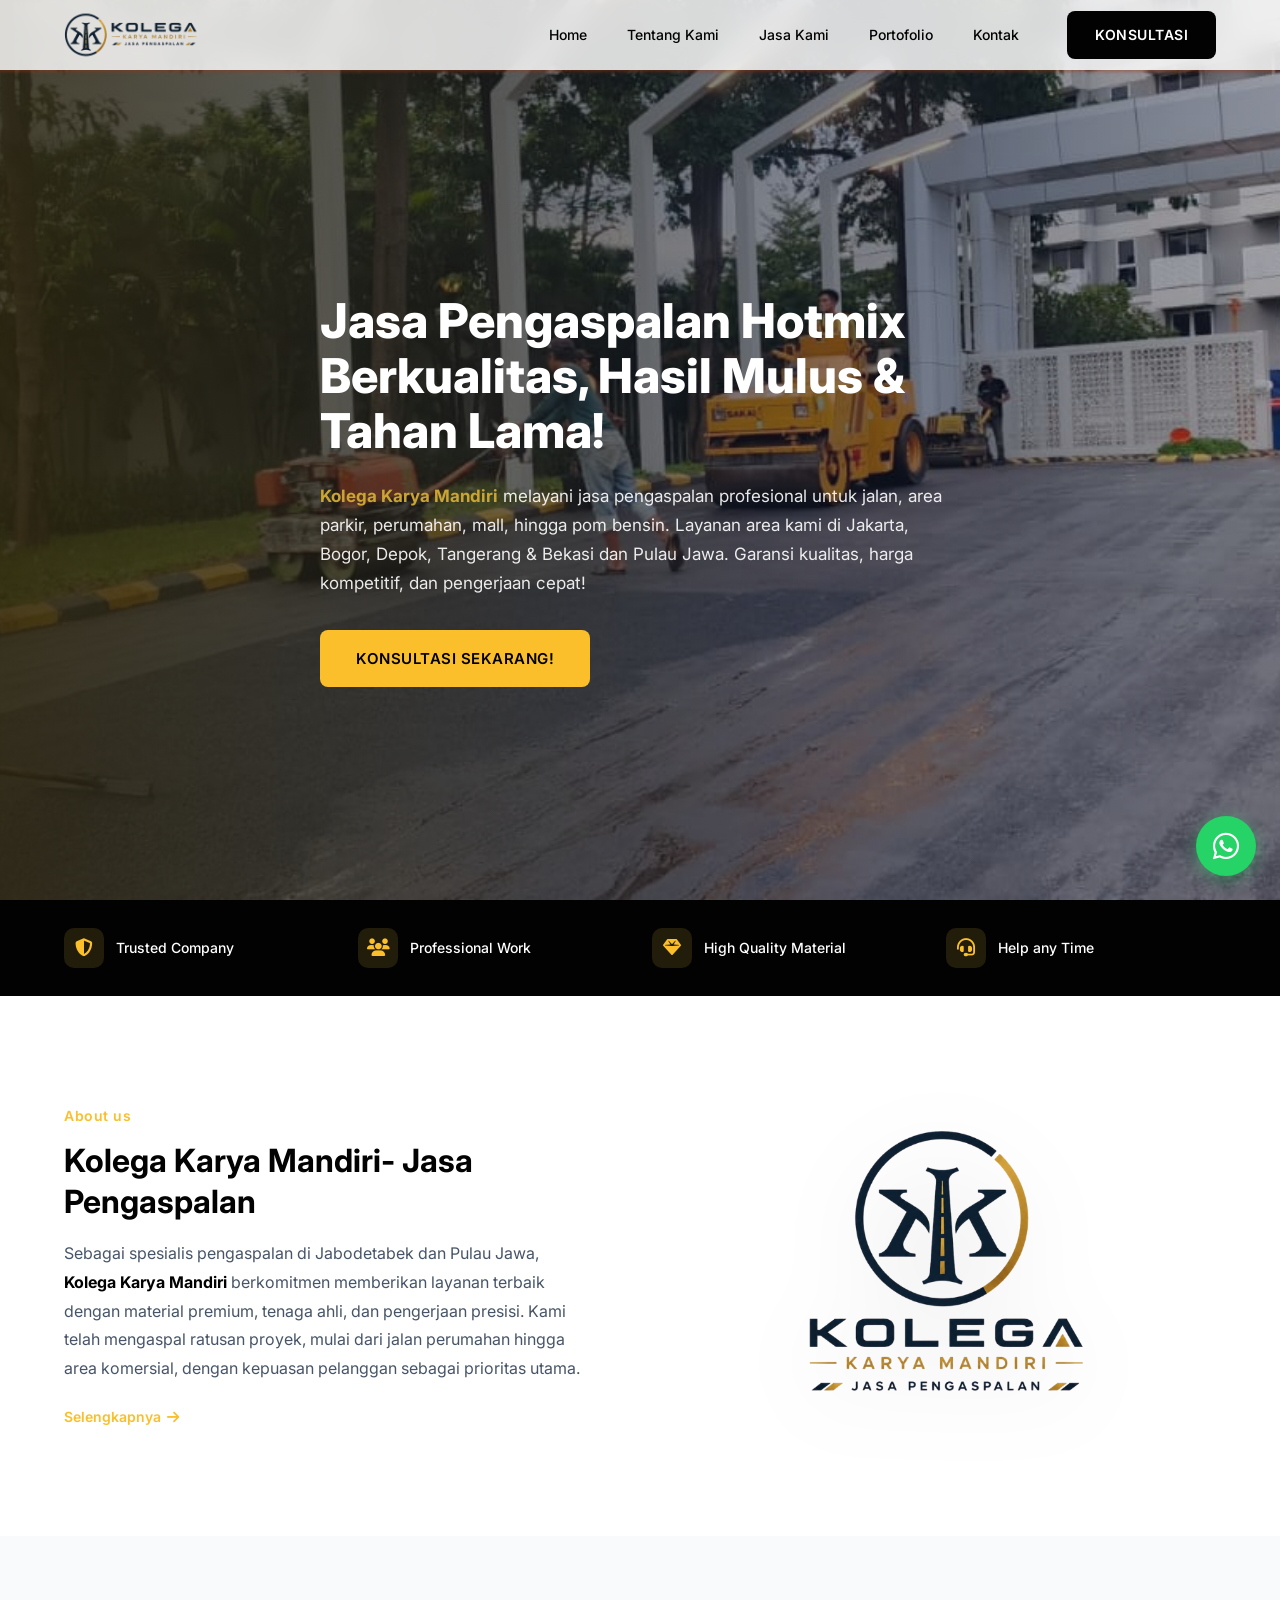
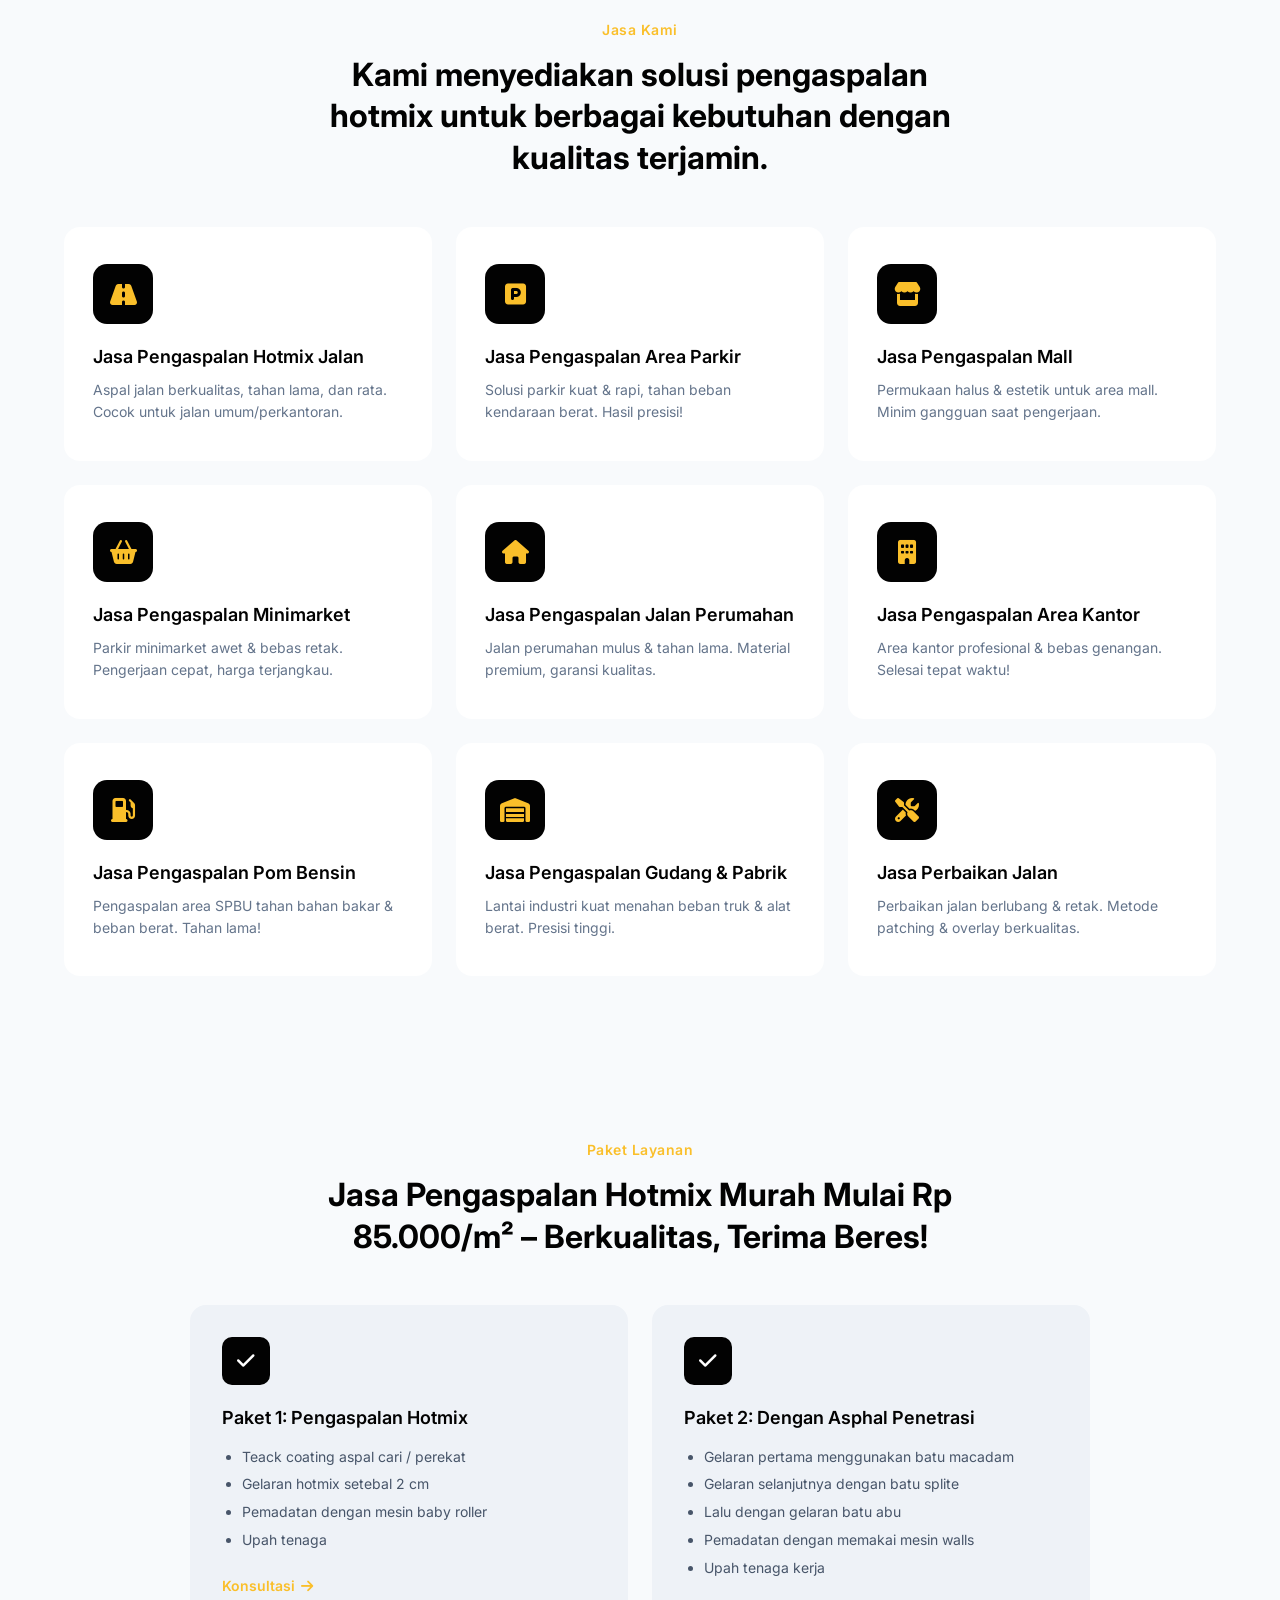
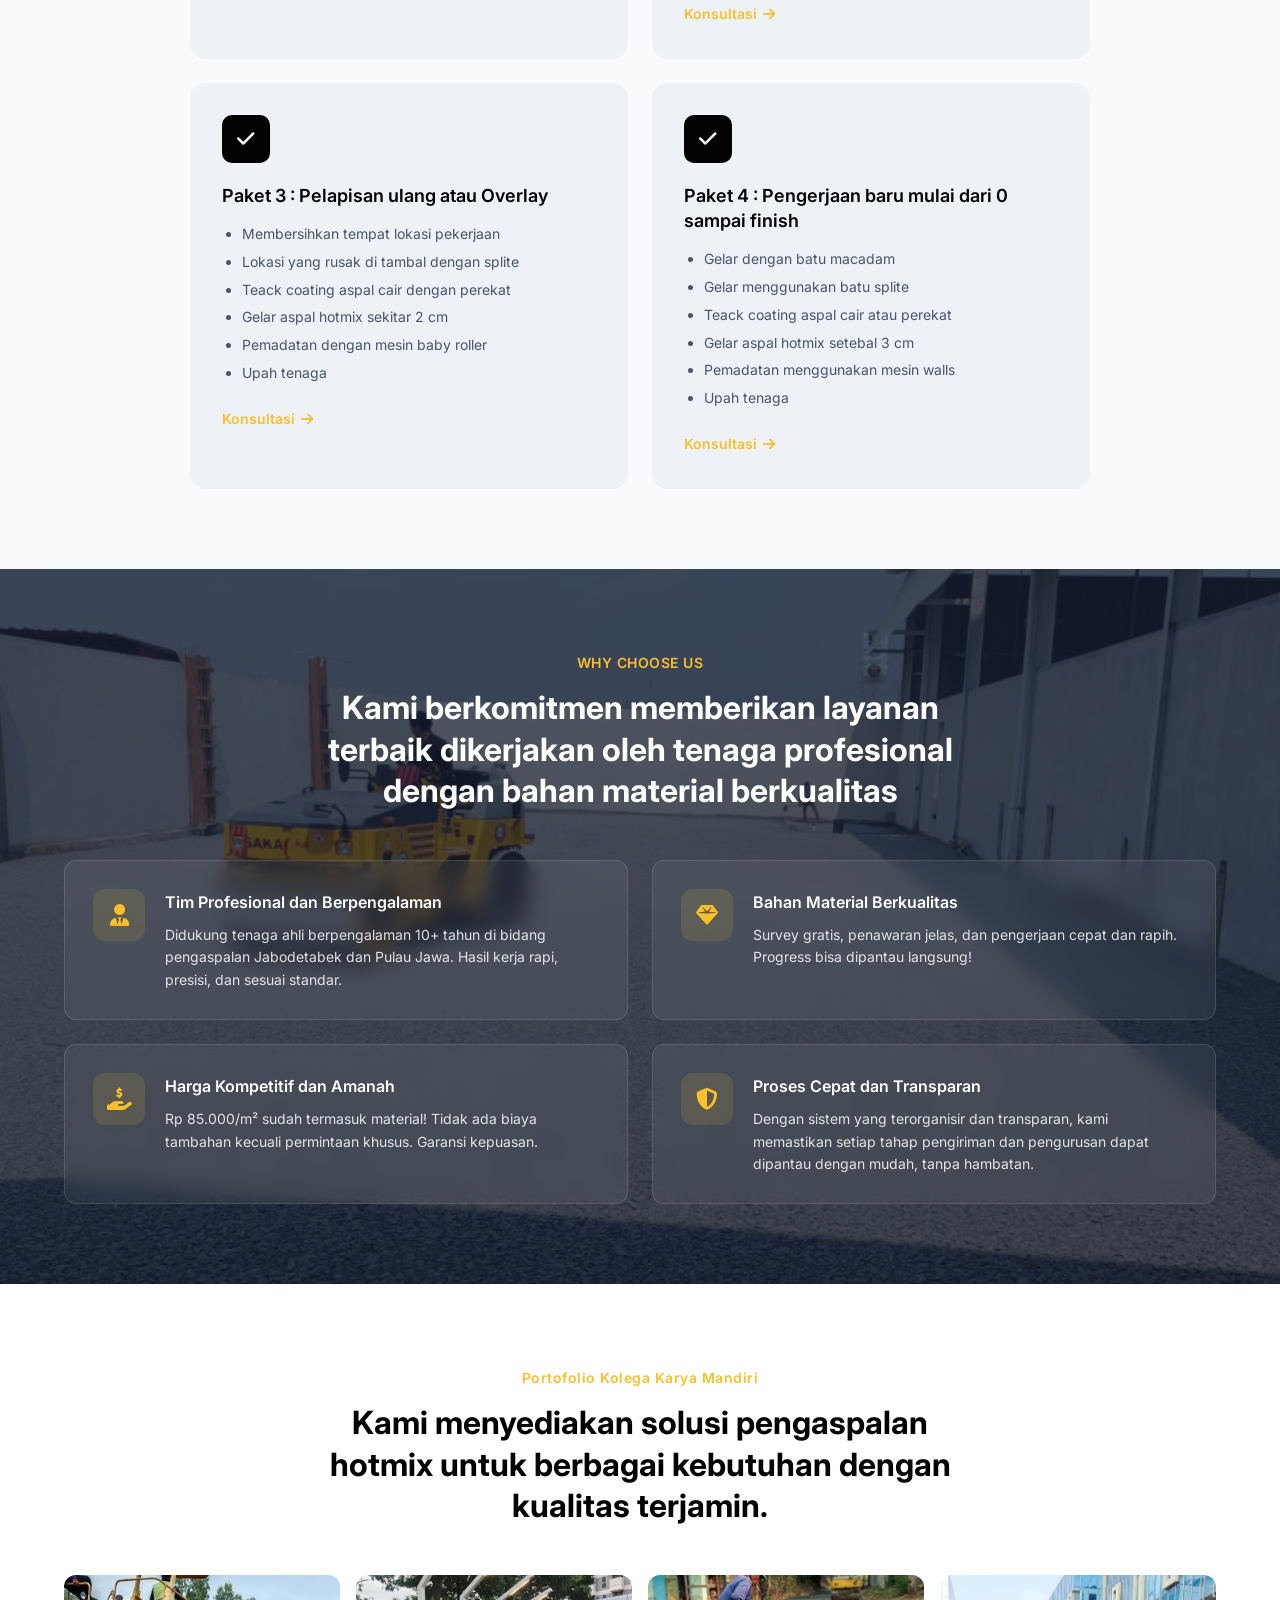
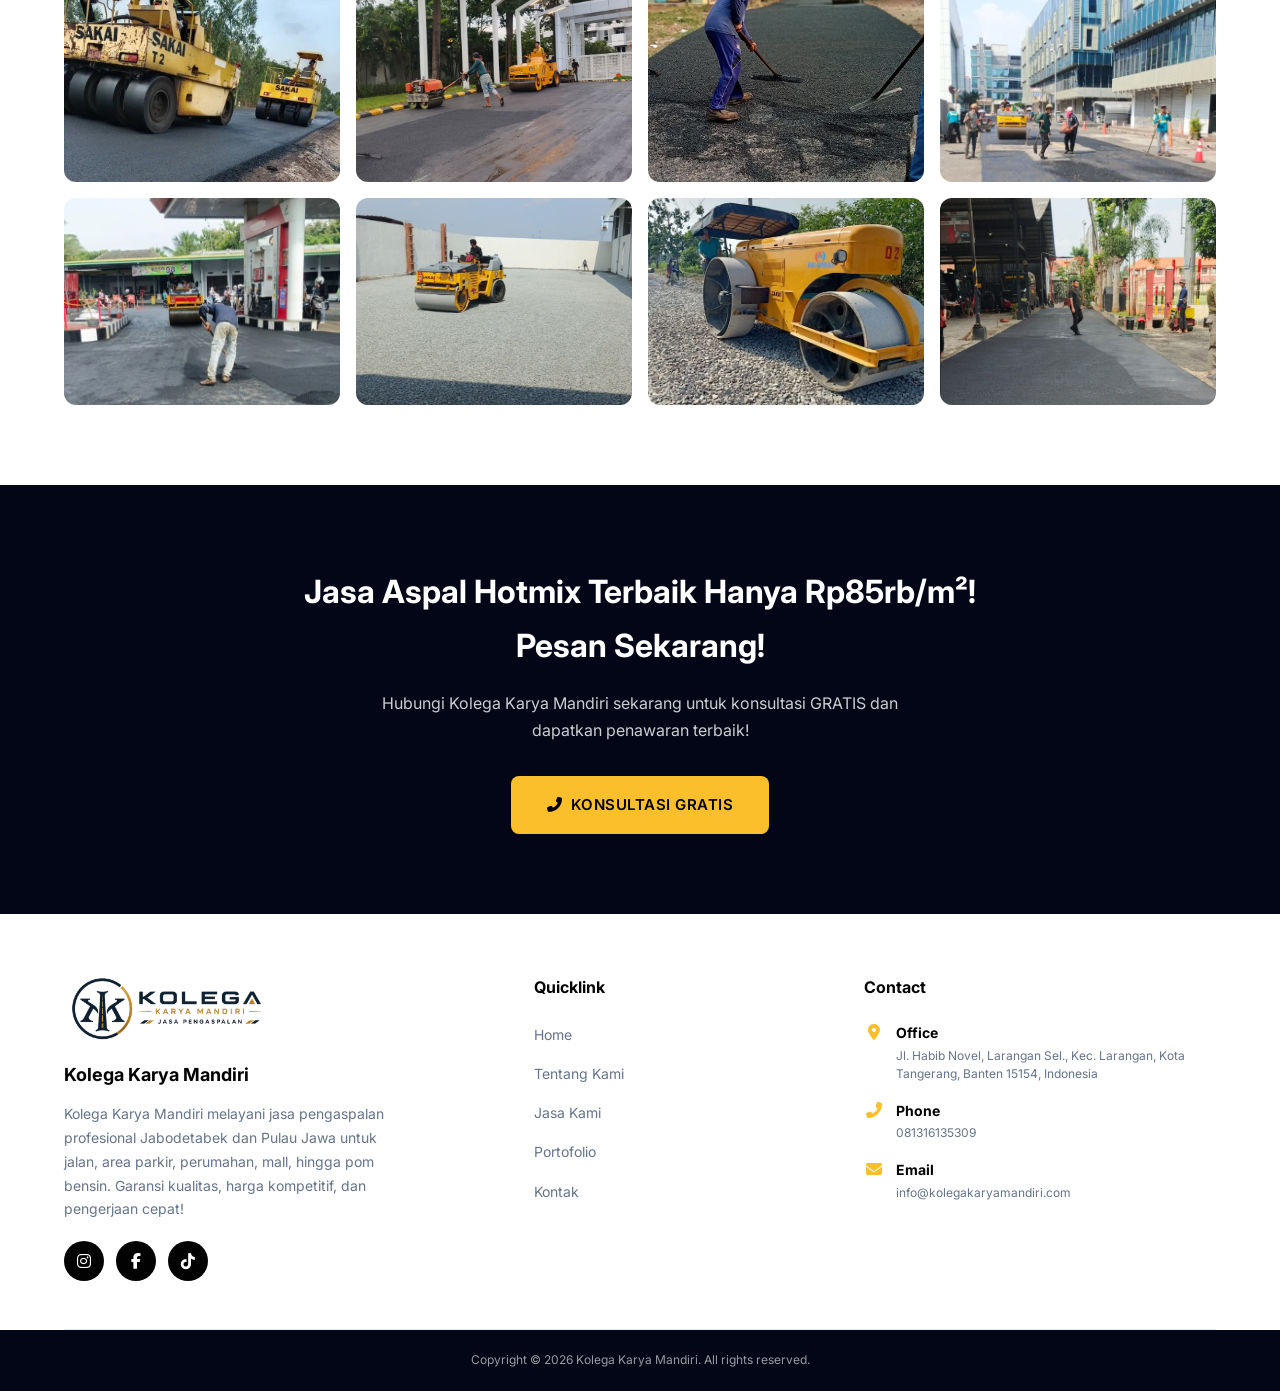
==== commit 09786119: "HARGA" ====
--- a/index.html
+++ b/index.html
@@ -5,27 +5,27 @@
     <meta name="viewport" content="width=device-width, initial-scale=1.0">
     <title>Jasa Pengaspalan Hotmix Profesional | Kolega Karya Mandiri</title>
     <meta name="description" content="Kolega Karya Mandiri - Jasa pengaspalan hotmix profesional untuk jalan, parkir, perumahan, mall. Material berkualitas, harga kompetitif, pengerjaan cepat.">
-    <link rel="stylesheet" href="/asset/css/style.css">
+    <link rel="stylesheet" href="asset/css/style.css">
     <link rel="preconnect" href="https://fonts.googleapis.com">
     <link rel="preconnect" href="https://fonts.gstatic.com" crossorigin>
     <link href="https://fonts.googleapis.com/css2?family=Inter:wght@300;400;500;600;700;800&display=swap" rel="stylesheet">
     <link rel="stylesheet" href="https://cdnjs.cloudflare.com/ajax/libs/font-awesome/6.5.1/css/all.min.css">
-    <link rel="icon" type="image/png" href="/asset/images/logo/favikon.png">
+    <link rel="icon" type="image/png" href="asset/images/logo/favikon.png">
 </head>
 <body>
     <!-- Header / Navbar -->
     <header class="header" id="header">
         <div class="container">
             <a href="#home" class="logo">
-                <img src="/asset/images/logo/navbar logo.png" alt="Kolega Karya Mandiri Logo">
+                <img src="asset/images/logo/navbar logo.png" alt="Kolega Karya Mandiri Logo">
             </a>
             <nav class="nav" id="nav">
                 <ul class="nav-list">
                     <li><a href="#home" class="nav-link active">Home</a></li>
-                    <li><a href="/pages/about.html" class="nav-link">Tentang Kami</a></li>
-                    <li><a href="/pages/services.html" class="nav-link">Jasa Kami</a></li>
-                    <li><a href="/pages/portfolio.html" class="nav-link">Portofolio</a></li>
-                    <li><a href="/pages/contact.html" class="nav-link">Kontak</a></li>
+                    <li><a href="pages/about.html" class="nav-link">Tentang Kami</a></li>
+                    <li><a href="pages/services.html" class="nav-link">Jasa Kami</a></li>
+                    <li><a href="pages/portfolio.html" class="nav-link">Portofolio</a></li>
+                    <li><a href="pages/contact.html" class="nav-link">Kontak</a></li>
                 </ul>
                 <a href="https://wa.link/x0e1cx" class="btn btn-primary nav-cta" target="_blank">
                     KONSULTASI
@@ -97,7 +97,7 @@
                     <a href="#services" class="link-arrow">Selengkapnya <i class="fas fa-arrow-right"></i></a>
                 </div>
                 <div class="about-image">
-                    <img src="/asset/images/logo/logo.png" alt="Kolega Karya Mandiri Logo">
+                    <img src="asset/images/logo/logo.png" alt="Kolega Karya Mandiri Logo">
                 </div>
             </div>
         </div>
@@ -165,7 +165,7 @@
         <div class="container">
             <div class="section-header">
                 <span class="section-subtitle">Paket Layanan</span>
-                <h2 class="section-title">Jasa Pengaspalan Hotmix Murah Mulai Rp 80.000/m² – Berkualitas, Terima Beres!</h2>
+                <h2 class="section-title">Jasa Pengaspalan Hotmix Murah Mulai Rp 85.000/m² – Berkualitas, Terima Beres!</h2>
             </div>
             <div class="paket-grid">
                 <div class="paket-card">
@@ -257,7 +257,7 @@
                     <div class="why-icon"><i class="fas fa-hand-holding-usd"></i></div>
                     <div class="why-content">
                         <h3>Harga Kompetitif dan Amanah</h3>
-                        <p>Rp 80.000/m² sudah termasuk material! Tidak ada biaya tambahan kecuali permintaan khusus. Garansi kepuasan.</p>
+                        <p>Rp 85.000/m² sudah termasuk material! Tidak ada biaya tambahan kecuali permintaan khusus. Garansi kepuasan.</p>
                     </div>
                 </div>
                 <div class="why-card">
@@ -280,49 +280,49 @@
             </div>
             <div class="portfolio-grid">
                 <div class="portfolio-item">
-                    <img src="/asset/images/portofolio/Pengaspalan Jalan Utama.jpeg" alt="Proyek Pengaspalan 1">
+                    <img src="asset/images/portofolio/Pengaspalan Jalan Utama.jpeg" alt="Proyek Pengaspalan 1">
                     <div class="portfolio-overlay">
                         <span>Pengaspalan Jalan Utama</span>
                     </div>
                 </div>
                 <div class="portfolio-item">
-                    <img src="/asset/images/portofolio/Area Parkir Komersial.jpeg" alt="Proyek Pengaspalan 2">
+                    <img src="asset/images/portofolio/Area Parkir Komersial.jpeg" alt="Proyek Pengaspalan 2">
                     <div class="portfolio-overlay">
                         <span>Area Parkir Komersial</span>
                     </div>
                 </div>
                 <div class="portfolio-item">
-                    <img src="/asset/images/portofolio/Jalan Perumahan.jpeg" alt="Proyek Pengaspalan 3">
+                    <img src="asset/images/portofolio/Jalan Perumahan.jpeg" alt="Proyek Pengaspalan 3">
                     <div class="portfolio-overlay">
                         <span>Jalan Perumahan</span>
                     </div>
                 </div>
                 <div class="portfolio-item">
-                    <img src="/asset/images/portofolio/Proyek Mall.jpeg" alt="Proyek Pengaspalan 4">
+                    <img src="asset/images/portofolio/Proyek Mall.jpeg" alt="Proyek Pengaspalan 4">
                     <div class="portfolio-overlay">
                         <span>Proyek Mall</span>
                     </div>
                 </div>
                 <div class="portfolio-item">
-                    <img src="/asset/images/portofolio/Pengaspalan SPBU.jpeg" alt="Proyek Pengaspalan 5">
+                    <img src="asset/images/portofolio/Pengaspalan SPBU.jpeg" alt="Proyek Pengaspalan 5">
                     <div class="portfolio-overlay">
                         <span>Pengaspalan SPBU</span>
                     </div>
                 </div>
                 <div class="portfolio-item">
-                    <img src="/asset/images/portofolio/Area Industri.jpeg" alt="Proyek Pengaspalan 6">
+                    <img src="asset/images/portofolio/Area Industri.jpeg" alt="Proyek Pengaspalan 6">
                     <div class="portfolio-overlay">
                         <span>Area Industri</span>
                     </div>
                 </div>
                 <div class="portfolio-item">
-                    <img src="/asset/images/portofolio/Perbaikan Jalan.jpeg" alt="Proyek Pengaspalan 7">
+                    <img src="asset/images/portofolio/Perbaikan Jalan.jpeg" alt="Proyek Pengaspalan 7">
                     <div class="portfolio-overlay">
                         <span>Perbaikan Jalan</span>
                     </div>
                 </div>
                 <div class="portfolio-item">
-                    <img src="/asset/images/portofolio/Jalan Komplek Perumahan.png" alt="Proyek Pengaspalan 8">
+                    <img src="asset/images/portofolio/Jalan Komplek Perumahan.png" alt="Proyek Pengaspalan 8">
                     <div class="portfolio-overlay">
                         <span>Jalan Komplek Perumahan</span>
                     </div>
@@ -334,7 +334,7 @@
     <!-- CTA Section -->
     <section class="cta-section" id="contact">
         <div class="container">
-            <h2 class="cta-title">Jasa Aspal Hotmix Terbaik Hanya Rp80rb/m²! Pesan Sekarang!</h2>
+            <h2 class="cta-title">Jasa Aspal Hotmix Terbaik Hanya Rp85rb/m²! Pesan Sekarang!</h2>
             <p class="cta-subtitle">Hubungi Kolega Karya Mandiri sekarang untuk konsultasi GRATIS dan dapatkan penawaran terbaik!</p>
             <a href="https://wa.link/x0e1cx" class="btn btn-gold btn-large" target="_blank">
                 <i class="fas fa-phone-alt"></i> Konsultasi Gratis
@@ -360,10 +360,10 @@
                     <h4>Quicklink</h4>
                     <ul>
                         <li><a href="#home">Home</a></li>
-                        <li><a href="/pages/about.html">Tentang Kami</a></li>
-                        <li><a href="/pages/services.html">Jasa Kami</a></li>
-                        <li><a href="/pages/portfolio.html">Portofolio</a></li>
-                        <li><a href="/pages/contact.html">Kontak</a></li>
+                        <li><a href="pages/about.html">Tentang Kami</a></li>
+                        <li><a href="pages/services.html">Jasa Kami</a></li>
+                        <li><a href="pages/portfolio.html">Portofolio</a></li>
+                        <li><a href="pages/contact.html">Kontak</a></li>
                     </ul>
                 </div>
                 <div class="footer-contact">
@@ -409,6 +409,6 @@
         <i class="fas fa-chevron-up"></i>
     </button>
 
-    <script src="/asset/js/main.js"></script>
+    <script src="asset/js/main.js"></script>
 </body>
 </html>
